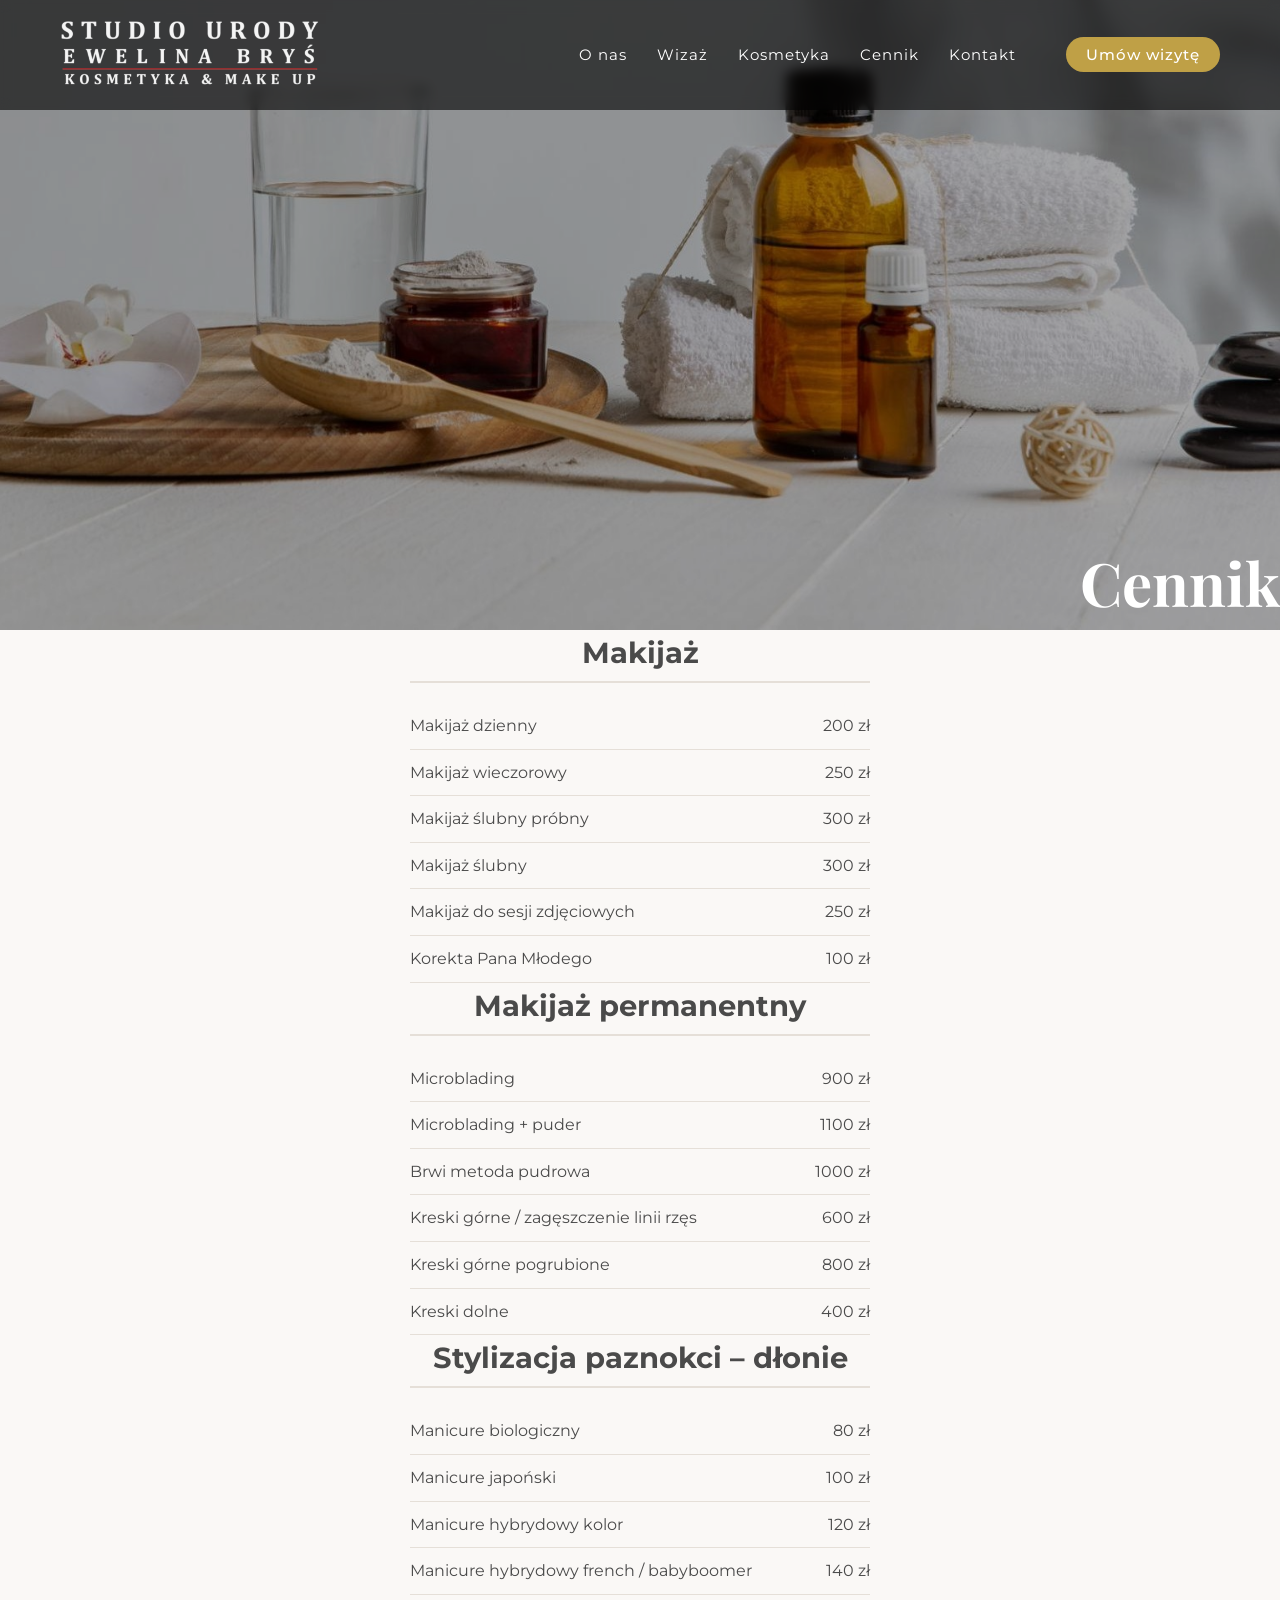
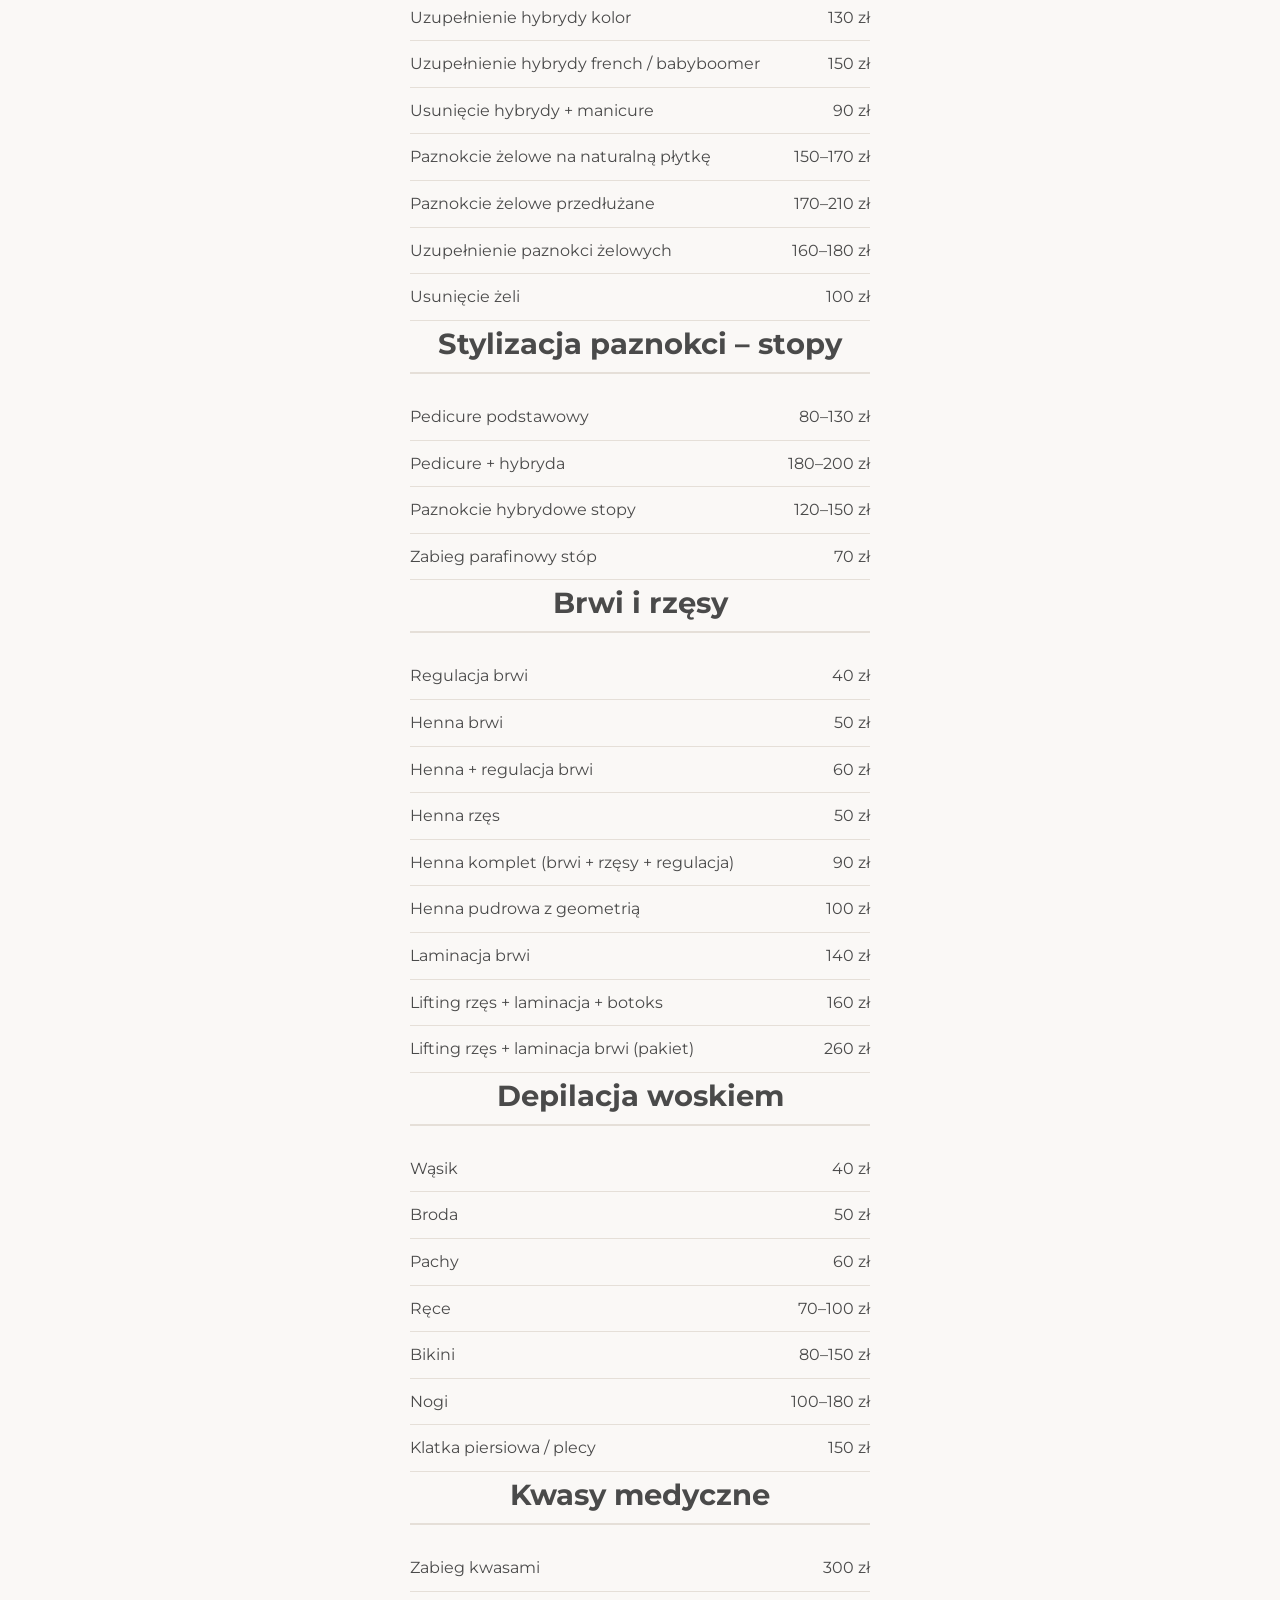
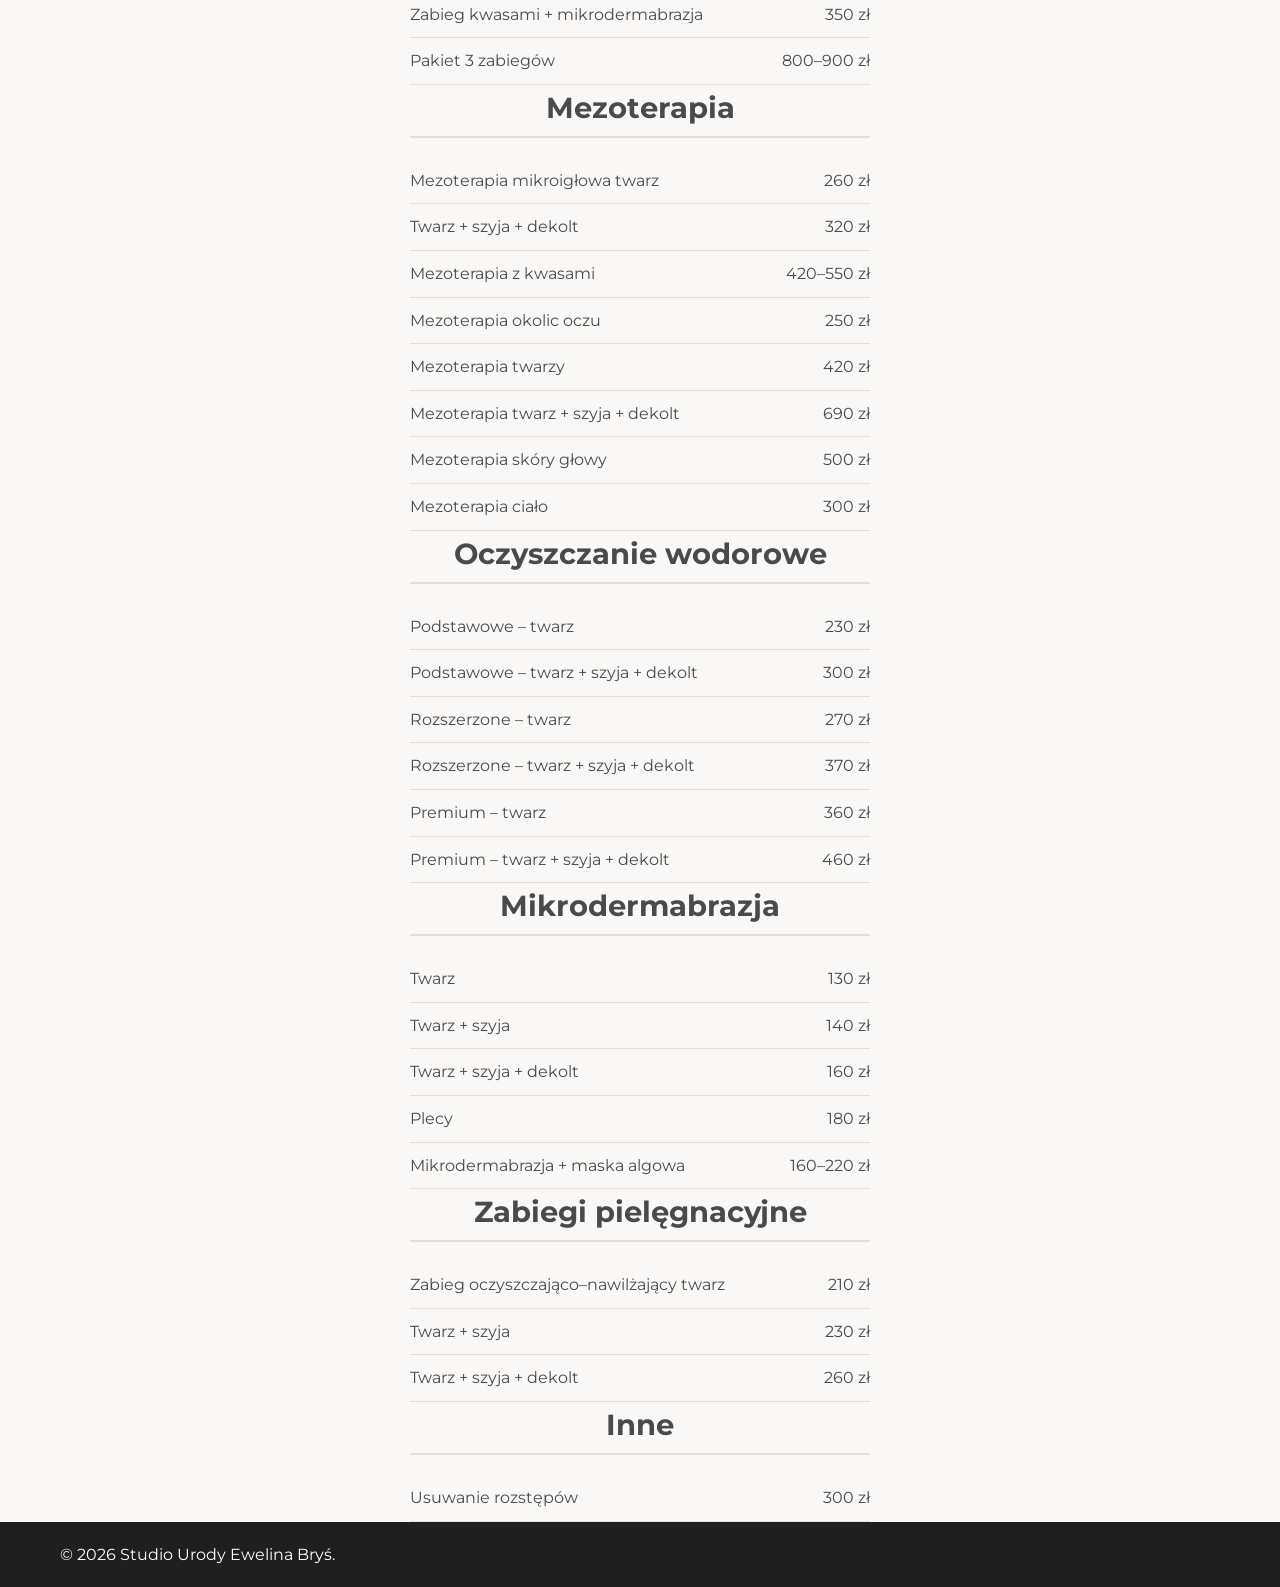
==== cennik.html @ 2431a9ac "Add files via upload" ====
<!DOCTYPE html>
<html lang="pl">
<head>
<meta charset="UTF-8">
<meta name="viewport" content="width=device-width, initial-scale=1.0">
<title>Cennik | Studio Urody Ewelina Bryś</title>
<link rel="stylesheet" href="style.css">
<link href="https://fonts.googleapis.com/css2?family=Playfair+Display:wght@500;700&family=Montserrat:wght@300;400;500&display=swap" rel="stylesheet">
<link rel="icon" href="images/favicon.png" type="image/png">
</head>

<body>

<!-- SCROLL PROGRESS BAR -->
<div id="progress-bar"></div>

<!-- NAV -->
<nav>
  <img src="images/logo.png" alt="Studio Urody Ewelina Bryś" class="nav-logoDN">
  <ul>
    <li><a href="index.html#onas">O nas</a></li>
    <li><a href="wizaz.html">Wizaż</a></li>
    <li><a href="kosmetyka.html">Kosmetyka</a></li>
    <li><a href="cennik.html">Cennik</a></li>
    <li><a href="index.html#kontakt">Kontakt</a></li>
    <li><a href="https://booksy.com/pl-pl/156924_studio-urody-ewelina-brys_salon-kosmetyczny_11597_katowice#ba_s=sh_1" class="btn" target="_blank" rel="noopener noreferrer">Umów wizytę</a></li>
  </ul>
</nav>

<!-- HERO -->
<section class="hero-secondary" style="background-image: url('images/hero6.jpg');">
  <div class="hero-overlay"></div>
  <div class="hero-content">
	<h1>Cennik</h1></section>
  </div>
</section>  
  
<!-- SEKCJA -->  
<section class="section cennik">

<h3>Makijaż</h3>
<table>
<tr><td>Makijaż dzienny</td><td>200 zł</td></tr>
<tr><td>Makijaż wieczorowy</td><td>250 zł</td></tr>
<tr><td>Makijaż ślubny próbny</td><td>300 zł</td></tr>
<tr><td>Makijaż ślubny</td><td>300 zł</td></tr>
<tr><td>Makijaż do sesji zdjęciowych</td><td>250 zł</td></tr>
<tr><td>Korekta Pana Młodego</td><td>100 zł</td></tr>
</table>

<h3>Makijaż permanentny</h3>
<table>
<tr><td>Microblading</td><td>900 zł</td></tr>
<tr><td>Microblading + puder</td><td>1100 zł</td></tr>
<tr><td>Brwi metoda pudrowa</td><td>1000 zł</td></tr>
<tr><td>Kreski górne / zagęszczenie linii rzęs</td><td>600 zł</td></tr>
<tr><td>Kreski górne pogrubione</td><td>800 zł</td></tr>
<tr><td>Kreski dolne</td><td>400 zł</td></tr>
</table>

<h3>Stylizacja paznokci – dłonie</h3>
<table>
<tr><td>Manicure biologiczny</td><td>80 zł</td></tr>
<tr><td>Manicure japoński</td><td>100 zł</td></tr>
<tr><td>Manicure hybrydowy kolor</td><td>120 zł</td></tr>
<tr><td>Manicure hybrydowy french / babyboomer</td><td>140 zł</td></tr>
<tr><td>Uzupełnienie hybrydy kolor</td><td>130 zł</td></tr>
<tr><td>Uzupełnienie hybrydy french / babyboomer</td><td>150 zł</td></tr>
<tr><td>Usunięcie hybrydy + manicure</td><td>90 zł</td></tr>
<tr><td>Paznokcie żelowe na naturalną płytkę</td><td>150–170 zł</td></tr>
<tr><td>Paznokcie żelowe przedłużane</td><td>170–210 zł</td></tr>
<tr><td>Uzupełnienie paznokci żelowych</td><td>160–180 zł</td></tr>
<tr><td>Usunięcie żeli</td><td>100 zł</td></tr>
</table>

<h3>Stylizacja paznokci – stopy</h3>
<table>
<tr><td>Pedicure podstawowy</td><td>80–130 zł</td></tr>
<tr><td>Pedicure + hybryda</td><td>180–200 zł</td></tr>
<tr><td>Paznokcie hybrydowe stopy</td><td>120–150 zł</td></tr>
<tr><td>Zabieg parafinowy stóp</td><td>70 zł</td></tr>
</table>

<h3>Brwi i rzęsy</h3>
<table>
<tr><td>Regulacja brwi</td><td>40 zł</td></tr>
<tr><td>Henna brwi</td><td>50 zł</td></tr>
<tr><td>Henna + regulacja brwi</td><td>60 zł</td></tr>
<tr><td>Henna rzęs</td><td>50 zł</td></tr>
<tr><td>Henna komplet (brwi + rzęsy + regulacja)</td><td>90 zł</td></tr>
<tr><td>Henna pudrowa z geometrią</td><td>100 zł</td></tr>
<tr><td>Laminacja brwi</td><td>140 zł</td></tr>
<tr><td>Lifting rzęs + laminacja + botoks</td><td>160 zł</td></tr>
<tr><td>Lifting rzęs + laminacja brwi (pakiet)</td><td>260 zł</td></tr>
</table>

<h3>Depilacja woskiem</h3>
<table>
<tr><td>Wąsik</td><td>40 zł</td></tr>
<tr><td>Broda</td><td>50 zł</td></tr>
<tr><td>Pachy</td><td>60 zł</td></tr>
<tr><td>Ręce</td><td>70–100 zł</td></tr>
<tr><td>Bikini</td><td>80–150 zł</td></tr>
<tr><td>Nogi</td><td>100–180 zł</td></tr>
<tr><td>Klatka piersiowa / plecy</td><td>150 zł</td></tr>
</table>

<h3>Kwasy medyczne</h3>
<table>
<tr><td>Zabieg kwasami</td><td>300 zł</td></tr>
<tr><td>Zabieg kwasami + mikrodermabrazja</td><td>350 zł</td></tr>
<tr><td>Pakiet 3 zabiegów</td><td>800–900 zł</td></tr>
</table>

<h3>Mezoterapia</h3>
<table>
<tr><td>Mezoterapia mikroigłowa twarz</td><td>260 zł</td></tr>
<tr><td>Twarz + szyja + dekolt</td><td>320 zł</td></tr>
<tr><td>Mezoterapia z kwasami</td><td>420–550 zł</td></tr>
<tr><td>Mezoterapia okolic oczu</td><td>250 zł</td></tr>
<tr><td>Mezoterapia twarzy</td><td>420 zł</td></tr>
<tr><td>Mezoterapia twarz + szyja + dekolt</td><td>690 zł</td></tr>
<tr><td>Mezoterapia skóry głowy</td><td>500 zł</td></tr>
<tr><td>Mezoterapia ciało</td><td>300 zł</td></tr>
</table>

<h3>Oczyszczanie wodorowe</h3>
<table>
<tr><td>Podstawowe – twarz</td><td>230 zł</td></tr>
<tr><td>Podstawowe – twarz + szyja + dekolt</td><td>300 zł</td></tr>
<tr><td>Rozszerzone – twarz</td><td>270 zł</td></tr>
<tr><td>Rozszerzone – twarz + szyja + dekolt</td><td>370 zł</td></tr>
<tr><td>Premium – twarz</td><td>360 zł</td></tr>
<tr><td>Premium – twarz + szyja + dekolt</td><td>460 zł</td></tr>
</table>

<h3>Mikrodermabrazja</h3>
<table>
<tr><td>Twarz</td><td>130 zł</td></tr>
<tr><td>Twarz + szyja</td><td>140 zł</td></tr>
<tr><td>Twarz + szyja + dekolt</td><td>160 zł</td></tr>
<tr><td>Plecy</td><td>180 zł</td></tr>
<tr><td>Mikrodermabrazja + maska algowa</td><td>160–220 zł</td></tr>
</table>

<h3>Zabiegi pielęgnacyjne</h3>
<table>
<tr><td>Zabieg oczyszczająco–nawilżający twarz</td><td>210 zł</td></tr>
<tr><td>Twarz + szyja</td><td>230 zł</td></tr>
<tr><td>Twarz + szyja + dekolt</td><td>260 zł</td></tr>
</table>

<h3>Inne</h3>
<table>
<tr><td>Usuwanie rozstępów</td><td>300 zł</td></tr>
</table>

</section>

<!-- FOOTER -->
<footer>
  <div>© 2026 Studio Urody Ewelina Bryś.</div>
</footer>

<!-- JS -->
<script>
// MENU scroll background
window.addEventListener("scroll",()=>{document.querySelector("nav").classList.toggle("scrolled",window.scrollY>50);});

// SCROLL PROGRESS BAR
window.addEventListener('scroll', () => {
  const scrollTop = document.documentElement.scrollTop;
  const scrollHeight = document.documentElement.scrollHeight - window.innerHeight;
  const scrolled = (scrollTop / scrollHeight) * 100;
  document.getElementById('progress-bar').style.width = scrolled + '%';
});
</script>

</body>
</html>
---- style.css ----
/* RESET I PODSTAWY */
* {
  margin: 0;
  padding: 0;
  box-sizing: border-box;
}

html {
  scroll-behavior: smooth;
}

body {
  font-family: 'Montserrat', sans-serif;
  background: #faf8f6;
  color: #4a4a4a;
  line-height: 1.6;
}

/* NAV */
nav {
  position: fixed;
  top: 0;
  width: 100%;
  padding: 20px 60px;
  display: flex;
  justify-content: space-between;
  align-items: center;
  z-index: 1000;
  transition: .3s;
  background: rgba(0,0,0,0.6);
  backdrop-filter: blur(6px);
}

nav .logo a {
  color: white;
  font-weight: bold;
  text-decoration: none;
}
.nav-logoDN {
  height: 70px;      /* ustawiasz konkretną wysokość logo */
  width: auto;       /* szerokość dopasowuje się proporcjonalnie */
  object-fit: contain;
  margin-right: 20px; /* opcjonalnie odstęp od menu */
}

nav ul {
  list-style: none;
  display: flex;
  flex-direction: row;
  gap: 30px;
  align-items: center;
  margin: 0;
  padding: 0;
}

nav ul li {
  margin: 0;
}

nav ul li a {
  color: white;
  text-decoration: none;
  font-size: 0.95rem;
  padding: 8px 0;
  letter-spacing: 1px;
  transition: color .3s;
}

nav .btn {
  background: #bfa046;
  color: white;
  padding: 8px 20px;
  border-radius: 25px;
  text-decoration: none;
  font-weight: 500;
  margin-left: 20px;
  transition: background .3s;
}

nav .btn:hover {
  background: #a98b3a;
}

nav.scrolled {
  background: rgba(0,0,0,0.8);
  backdrop-filter: blur(6px);
  box-shadow: 0 5px 20px rgba(0,0,0,0.1);
}

nav.scrolled a {
  color: white;
}

/* HERO */
.hero {
  height: 90vh;
  position: relative;
}

.hero h1 {
  position: absolute; /* usuwa z normalnego przepływu */
  width: 1px;         /* minimalna szerokość */
  height: 1px;        /* minimalna wysokość */
  padding: 0;
  margin: -1px;       /* poza widocznym obszarem */
  overflow: hidden;   /* ukrywa wszystko */
  clip: rect(0,0,0,0); /* starsza metoda dla kompatybilności */
  white-space: nowrap; /* zapobiega zawijaniu */
  border: 0;
}
	
.hero-slider {
  position: fixed;
  top: 0;
  left: 0;
  width: 100%;
  height: 100vh;
  z-index: -1;
  overflow: hidden;
}

.slide {
  position: absolute;
  width: 100%;
  height: 100%;
  background-size: cover;
  background-position: center;
  opacity: 0;
  transition: opacity 1.5s ease-in-out;
}

.slide.active {
  opacity: 1;
}

.hero-overlay {
  position: absolute;
  width: 100%;
  height: 100%;
  background: rgba(0,0,0,.35);
}

.hero-content {
  position: absolute;
  top: 50%;
  left: 50%;
  transform: translate(-50%, -50%);
  color: white;
  text-align: center;
  z-index: 2;
  font-family: 'Playfair Display', serif;
  font-size: 3rem;
}

/* HERO dla pozostałych stron */
.hero-secondary {
  height: 70vh; /* niższy niż na stronie głównej */
  position: relative;
  background-size: cover;         /* wypełnia sekcję zachowując proporcje */
  background-repeat: no-repeat;
  background-position: center 20%; /* przesunięcie obrazu w pionie */
  overflow: hidden;                /* nic nie wystaje poza sekcję */
  display: flex;
  align-items: center;
  justify-content: center;
  text-align: center;
  color: white;
  min-height: 70vh;      /* minimalna wysokość, żeby hero zawsze było widoczne */
  width: 100%;            /* pełna szerokość */
}
}

.hero-secondary .hero-overlay {
  position: absolute;
  width: 100%;
  height: 100%;
  background: rgba(0,0,0,0.4); /* półprzezroczysta nakładka */
  z-index: 1;
}

.hero-secondary .hero-content {
  position: relative;
  z-index: 2;
  font-family: 'Playfair Display', serif;
  font-size: 2.5rem;
}

/* SEKCJE */
.section {
  width: 100%;
  padding: 140px 20px;
  background: #faf8f6;
  position: relative;
  z-index: 2;
}

.section-inner {
  max-width: 1000px;
  margin: auto;
  padding: 0 20px;
  text-align: center;
}

.section h2 {
  font-family: 'Playfair Display', serif;
  margin-bottom: 40px;
}

/* KONTAKT */
.contact {
  background: #f3ede8;
}

.contact iframe {
  width: 100%;
  height: 400px;
  border: none;
  margin-top: 40px;
  border-radius: 12px;
}

/* CENNIK */
/* Kontener dla cennika */
.cennik {
  max-width: 500px;  /* zmieniasz szerokość całego cennika */
  margin: 0 auto;     /* wyśrodkowanie */
  padding: 0 20px;
}

/* Nagłówki h3 w cenniku */
.cennik h3 {
  font-size: 1.8rem;       /* rozmiar czcionki */
  margin-bottom: 20px;     /* odstęp poniżej nagłówka */
  text-align: center;        /* wyrównanie do lewej lub center */
  border-bottom: 2px solid #e5dfd8; /* opcjonalnie linia pod nagłówkiem */
  padding-bottom: 5px;
}

/* Tabela w cenniku */
.cennik table {
  width: 100%;            /* tabela dopasowana do kontenera */
  border-collapse: collapse;
}

.cennik td {
  padding: 10px 0;
  border-bottom: 1px solid #e5dfd8;
}

.cennik td:last-child {
  text-align: right;
}
/* FOOTER */
footer {
  width: 100%;
  background: #1f1f1f;
  color: white;
  display: flex;
  justify-content: space-between;
  align-items: center;
  padding: 20px 60px;
}

/* PRZYCISKI */
.btn {
  background: #c7a17a;
  padding: 12px 30px;
  border-radius: 30px;
  text-decoration: none;
  color: white;
  transition: .3s;
}

.btn:hover {
  background: #b38b63;
}

/* PROGRESS BAR */
#progress-bar {
  position: fixed;
  top: 0;
  left: 0;
  height: 4px;
  background: #bfa046;
  width: 0%;
  z-index: 1500;
}

/* LOADER */
#loader {
  position: fixed;
  top: 0;
  left: 0;
  width: 100%;
  height: 100%;
  background: white;
  display: flex;
  justify-content: center;
  align-items: center;
  z-index: 2000;
  opacity: 1;
  transition: opacity 0.9s ease;
}

.loader-logo {
  font-family: 'Playfair Display', serif;
  font-size: 3rem;
  color: #bfa046;
  animation: pulse 2s ease-in-out infinite alternate;
  animation-fill-mode: forwards;
}

@keyframes pulse {
  0% { transform: scale(1.1); opacity: 0.6; }
  100% { transform: scale(2); opacity: 0.8; }
}
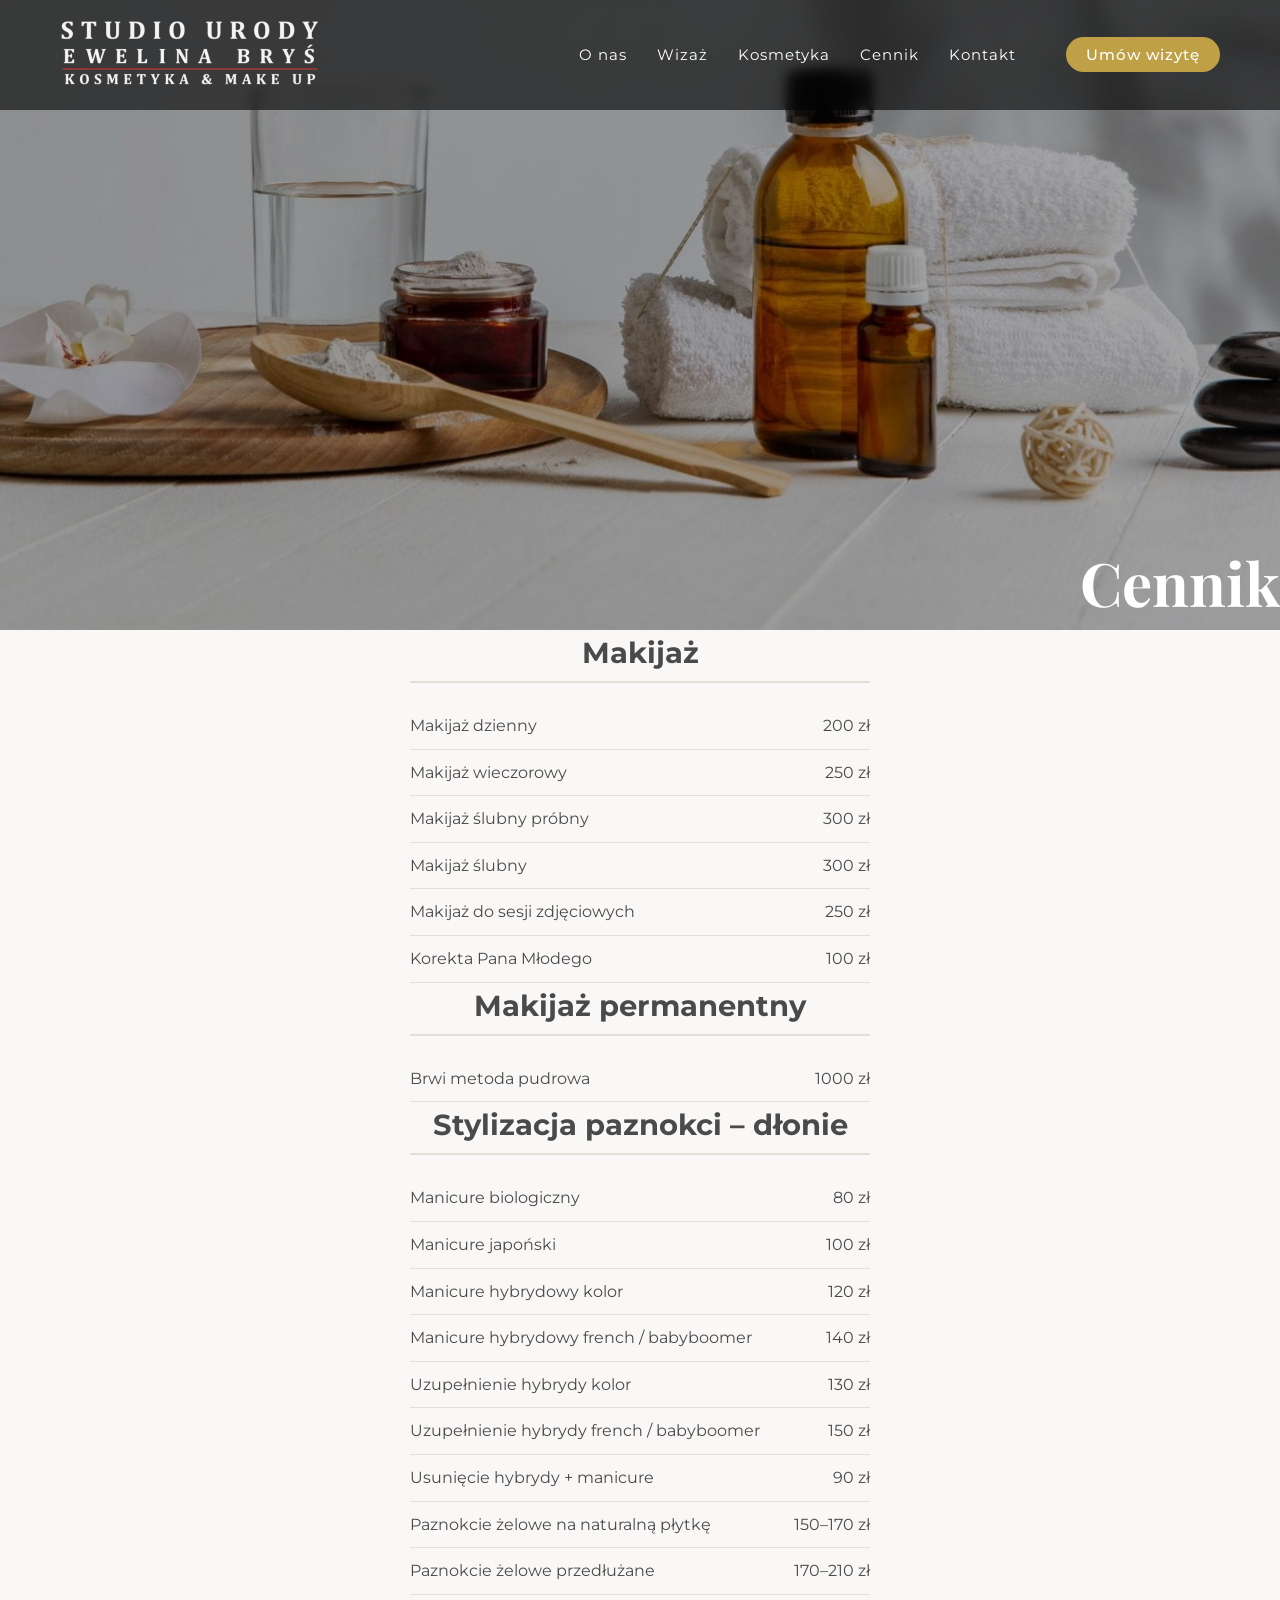
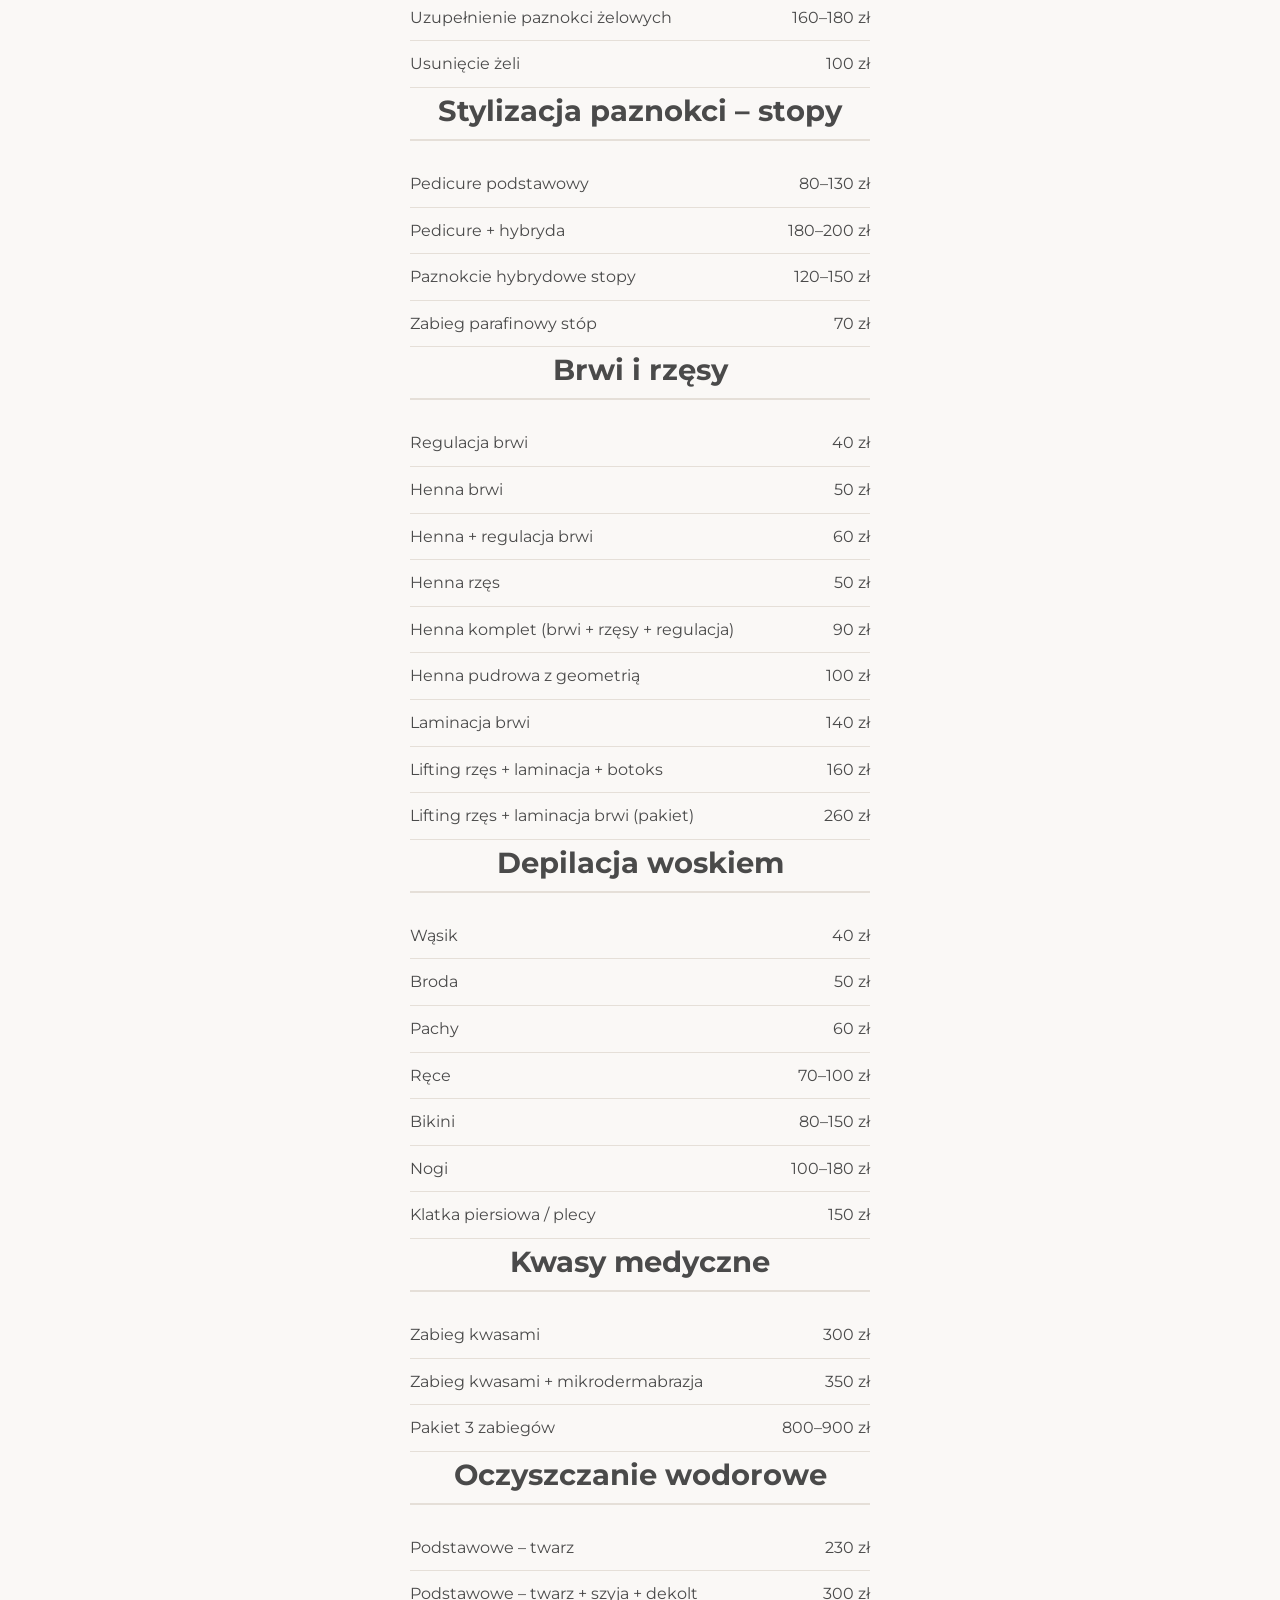
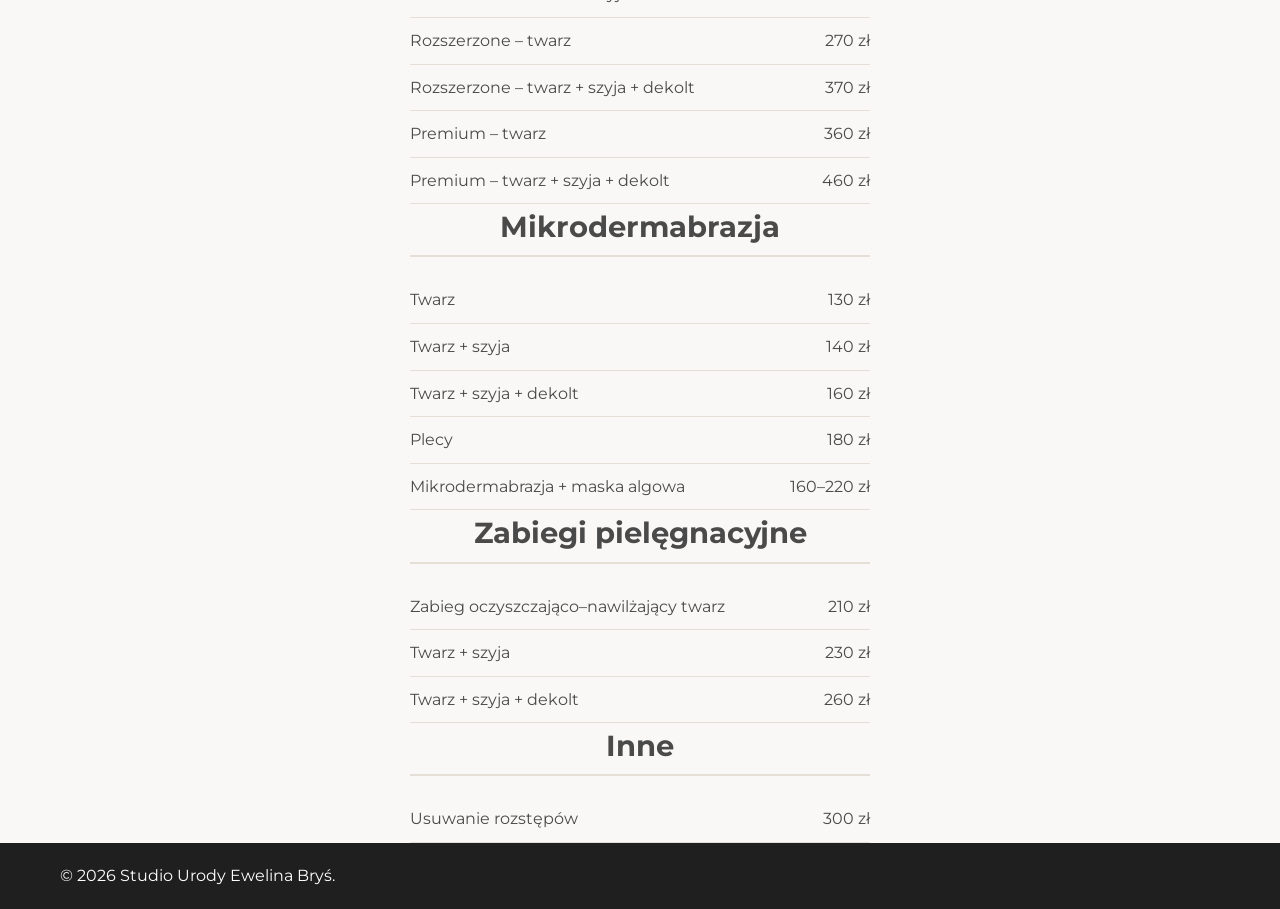
==== commit 82e3a268: "Add files via upload" ====
--- a/cennik.html
+++ b/cennik.html
@@ -50,12 +50,7 @@
 
 <h3>Makijaż permanentny</h3>
 <table>
-<tr><td>Microblading</td><td>900 zł</td></tr>
-<tr><td>Microblading + puder</td><td>1100 zł</td></tr>
 <tr><td>Brwi metoda pudrowa</td><td>1000 zł</td></tr>
-<tr><td>Kreski górne / zagęszczenie linii rzęs</td><td>600 zł</td></tr>
-<tr><td>Kreski górne pogrubione</td><td>800 zł</td></tr>
-<tr><td>Kreski dolne</td><td>400 zł</td></tr>
 </table>
 
 <h3>Stylizacja paznokci – dłonie</h3>
@@ -112,18 +107,6 @@
 <tr><td>Pakiet 3 zabiegów</td><td>800–900 zł</td></tr>
 </table>
 
-<h3>Mezoterapia</h3>
-<table>
-<tr><td>Mezoterapia mikroigłowa twarz</td><td>260 zł</td></tr>
-<tr><td>Twarz + szyja + dekolt</td><td>320 zł</td></tr>
-<tr><td>Mezoterapia z kwasami</td><td>420–550 zł</td></tr>
-<tr><td>Mezoterapia okolic oczu</td><td>250 zł</td></tr>
-<tr><td>Mezoterapia twarzy</td><td>420 zł</td></tr>
-<tr><td>Mezoterapia twarz + szyja + dekolt</td><td>690 zł</td></tr>
-<tr><td>Mezoterapia skóry głowy</td><td>500 zł</td></tr>
-<tr><td>Mezoterapia ciało</td><td>300 zł</td></tr>
-</table>
-
 <h3>Oczyszczanie wodorowe</h3>
 <table>
 <tr><td>Podstawowe – twarz</td><td>230 zł</td></tr>
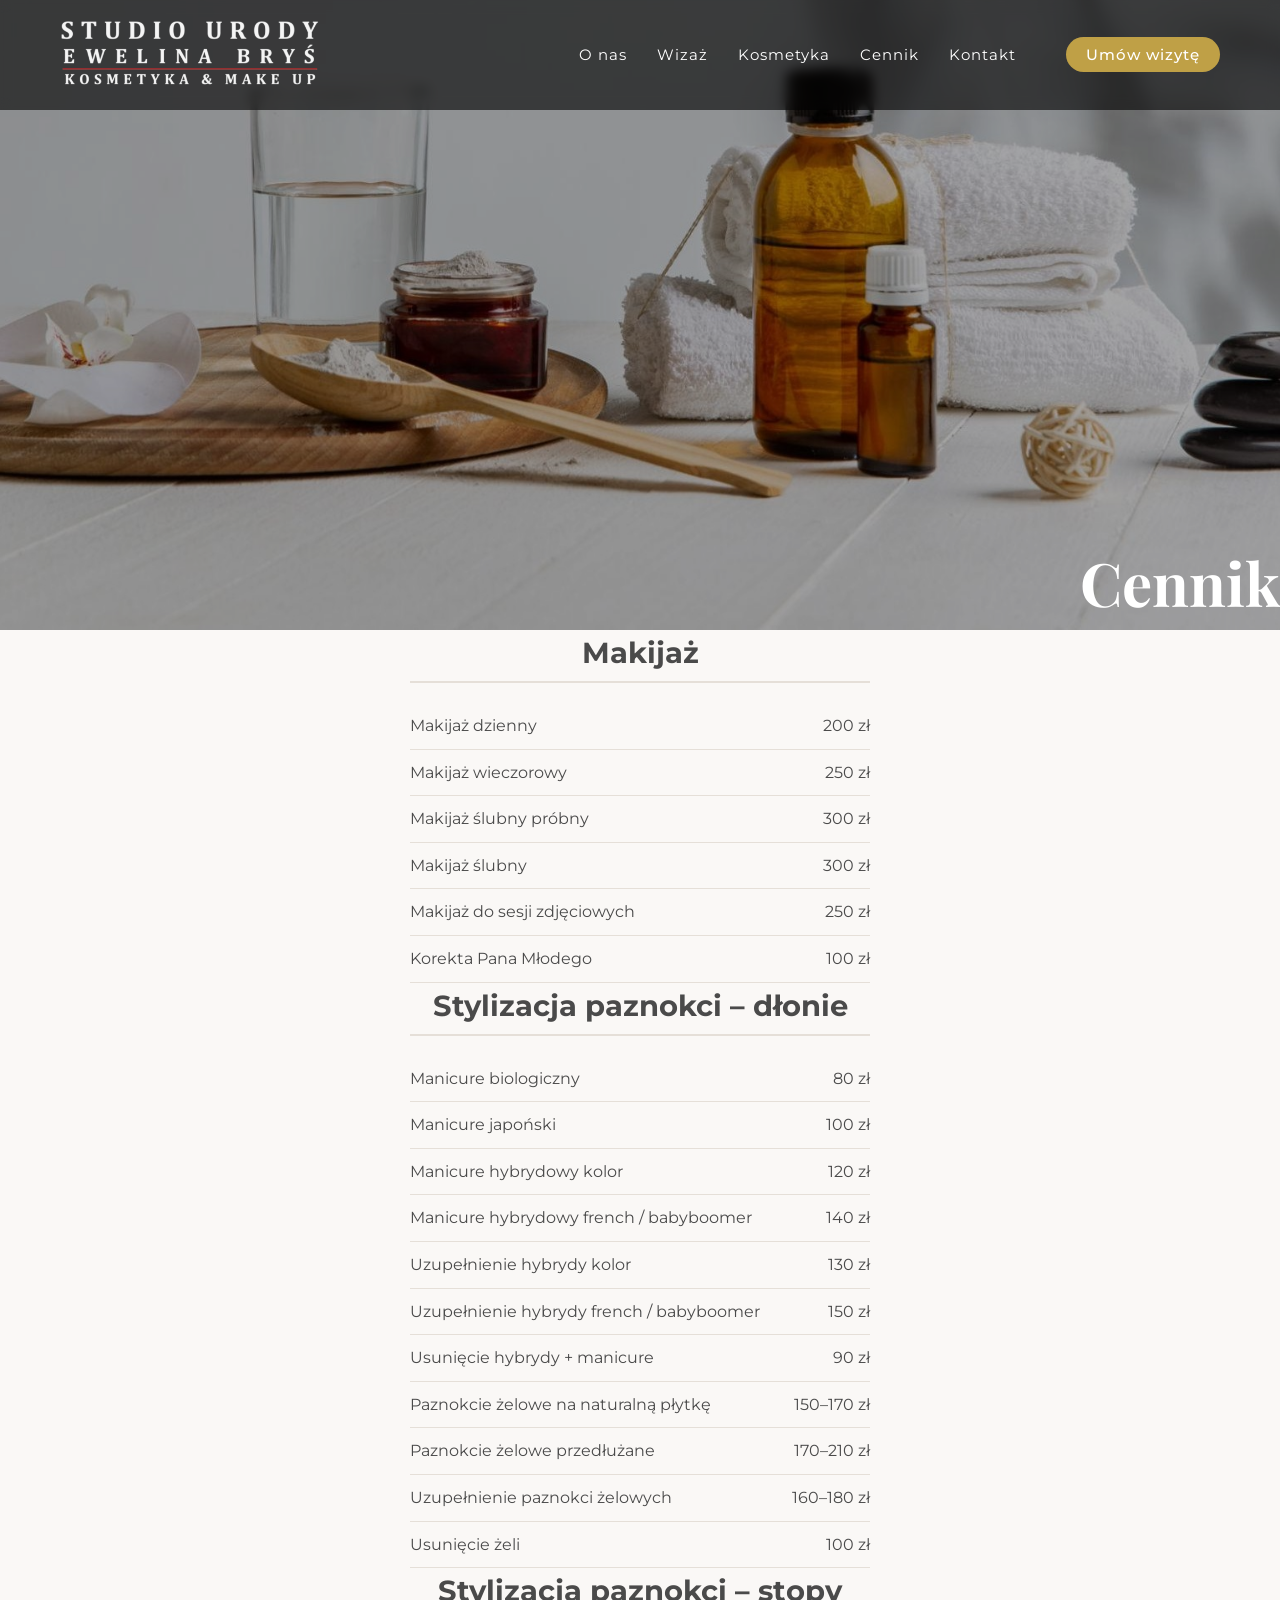
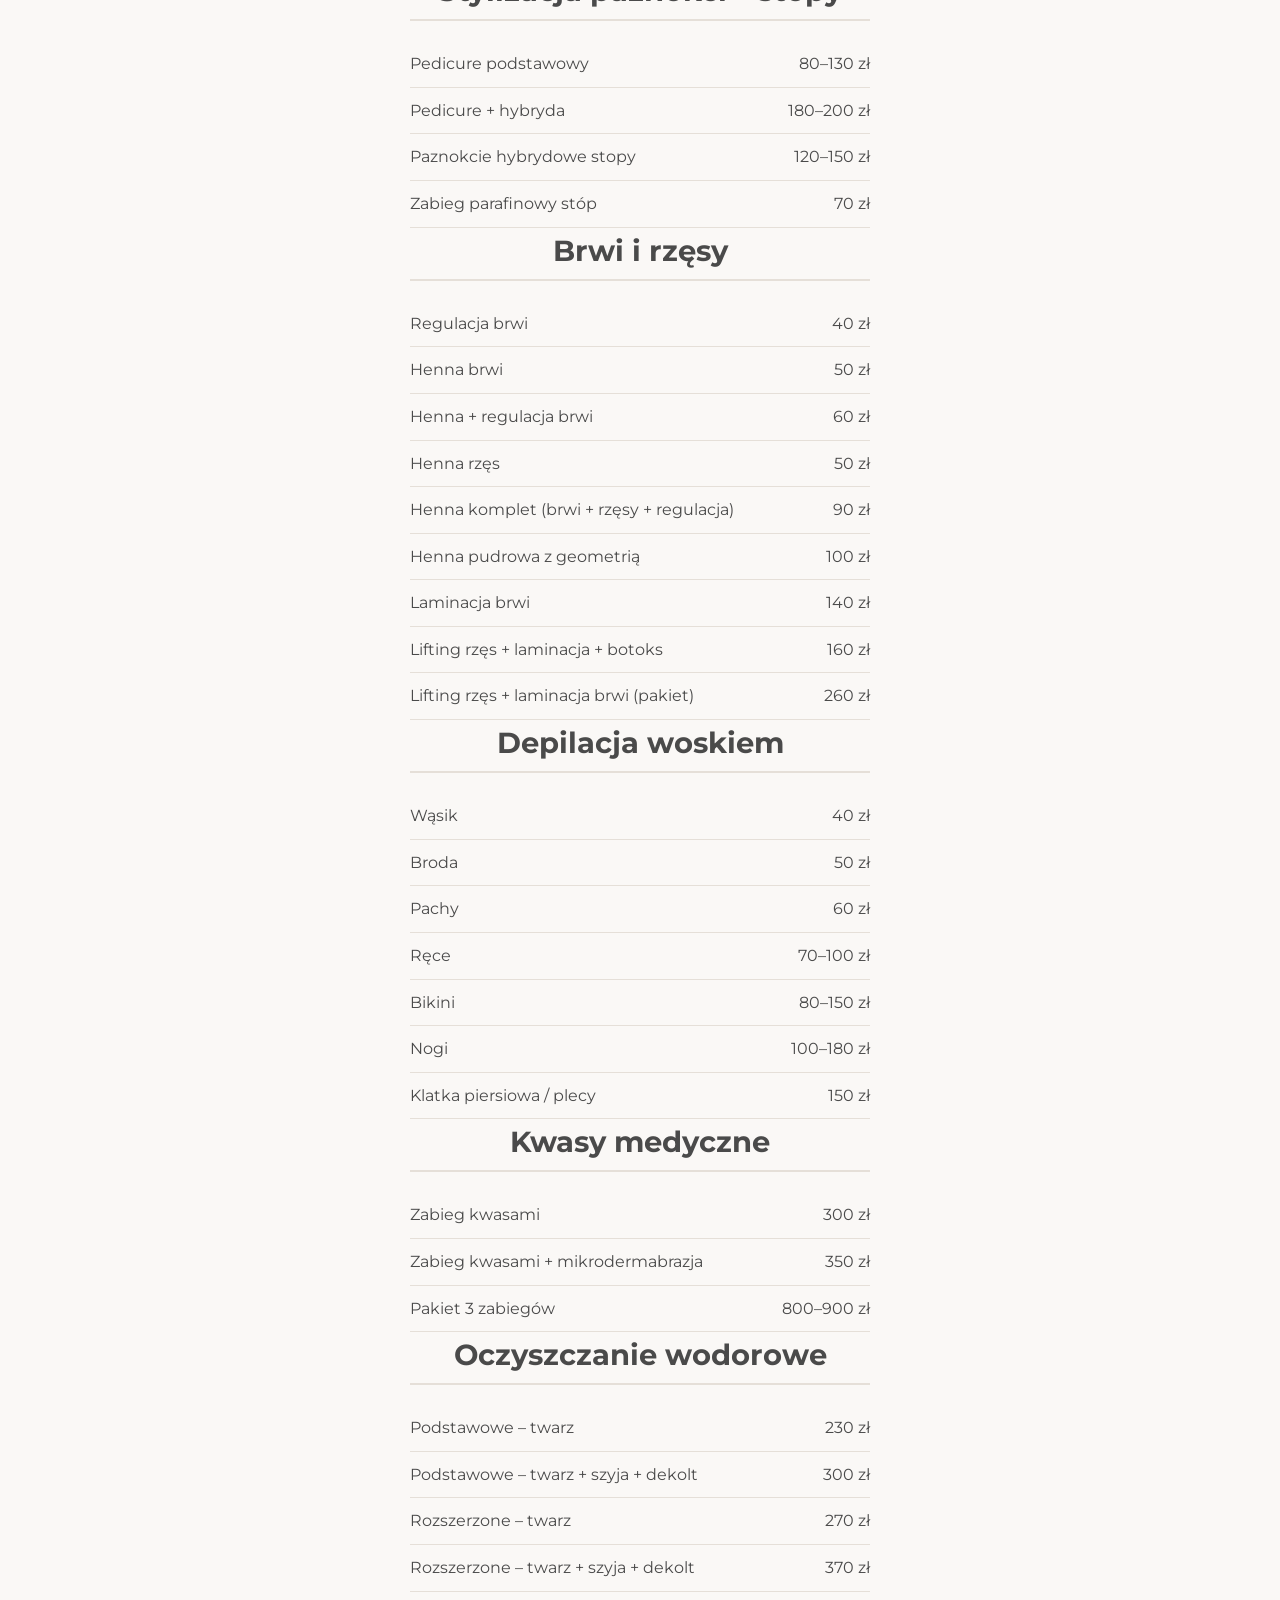
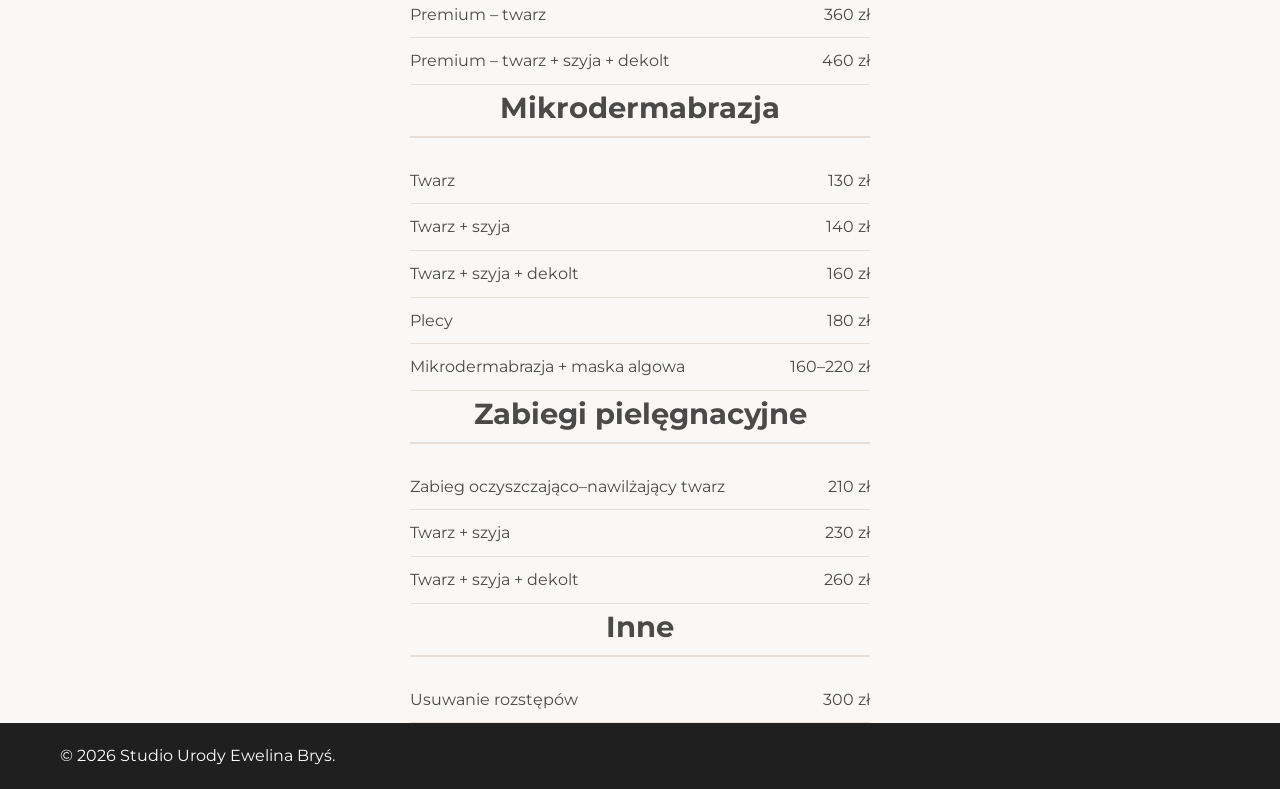
==== commit e2de26db: "Add files via upload" ====
--- a/cennik.html
+++ b/cennik.html
@@ -46,11 +46,6 @@
 <tr><td>Makijaż ślubny</td><td>300 zł</td></tr>
 <tr><td>Makijaż do sesji zdjęciowych</td><td>250 zł</td></tr>
 <tr><td>Korekta Pana Młodego</td><td>100 zł</td></tr>
-</table>
-
-<h3>Makijaż permanentny</h3>
-<table>
-<tr><td>Brwi metoda pudrowa</td><td>1000 zł</td></tr>
 </table>
 
 <h3>Stylizacja paznokci – dłonie</h3>
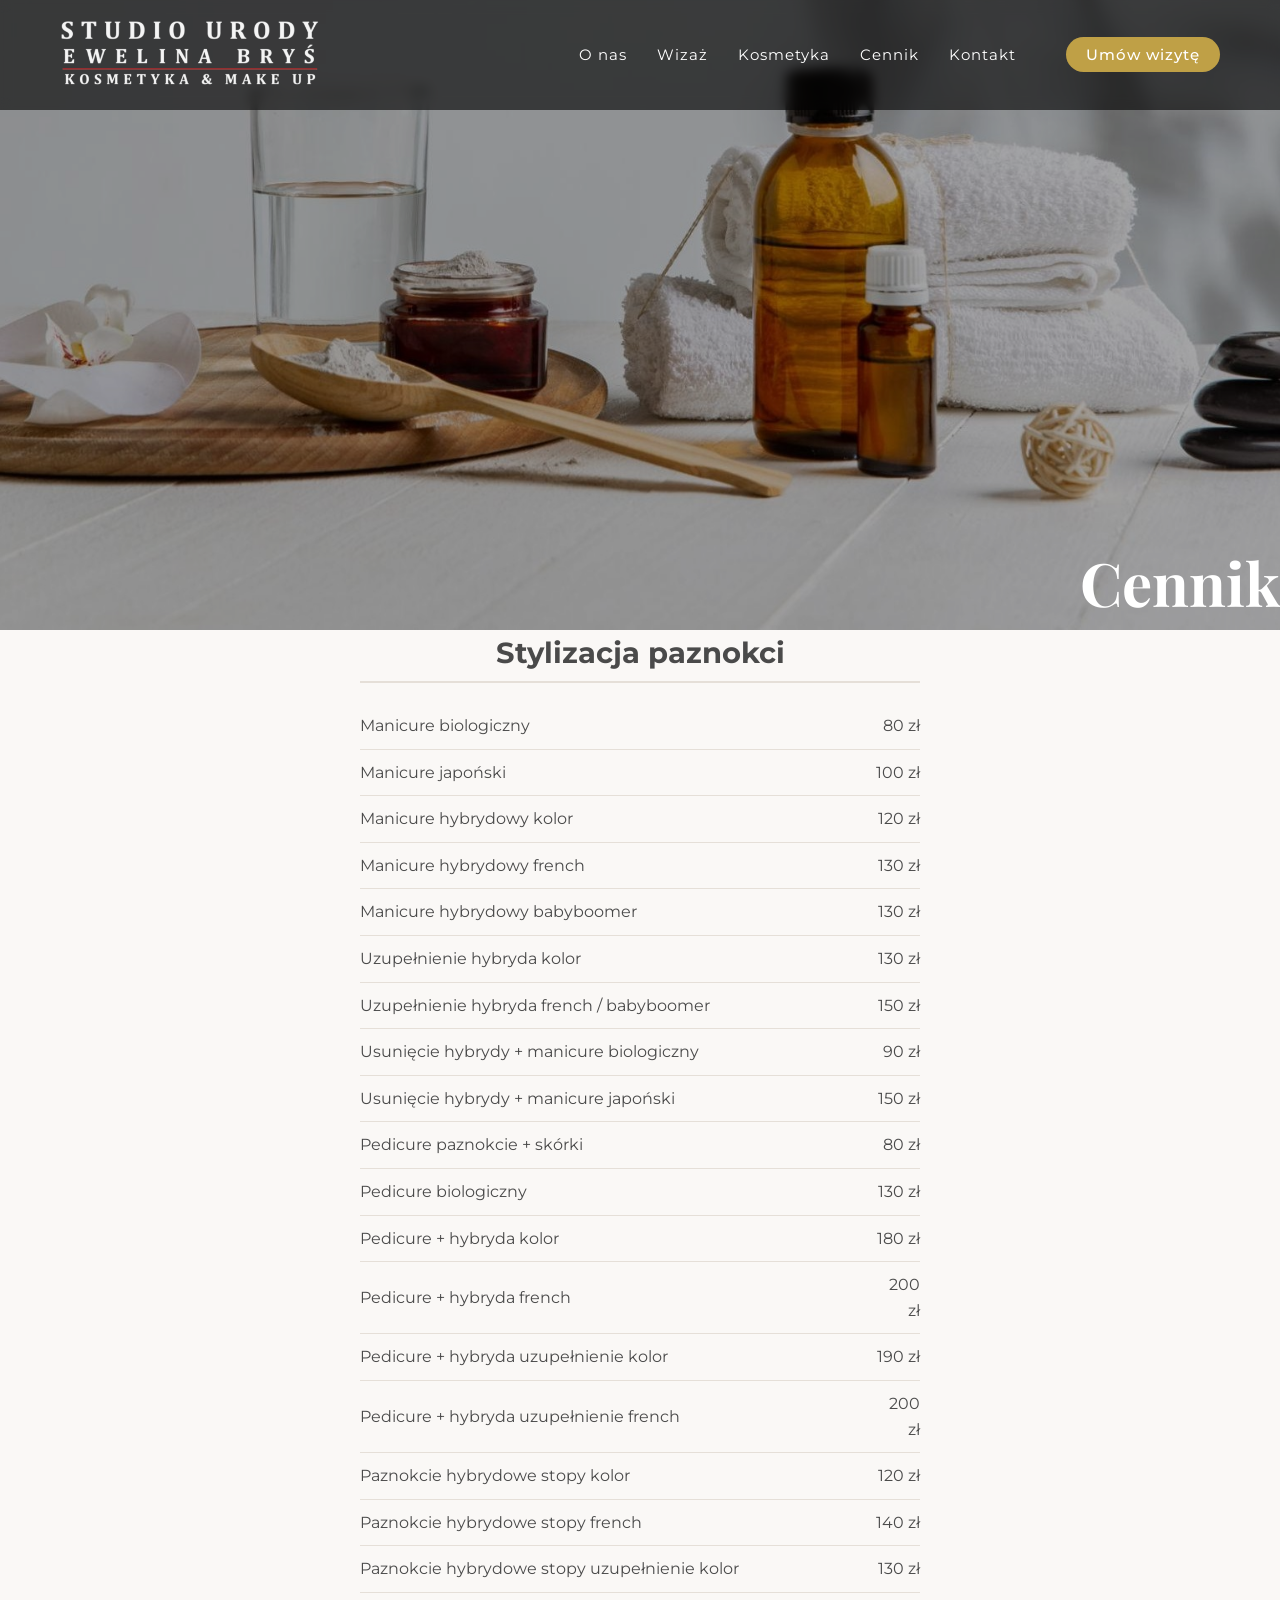
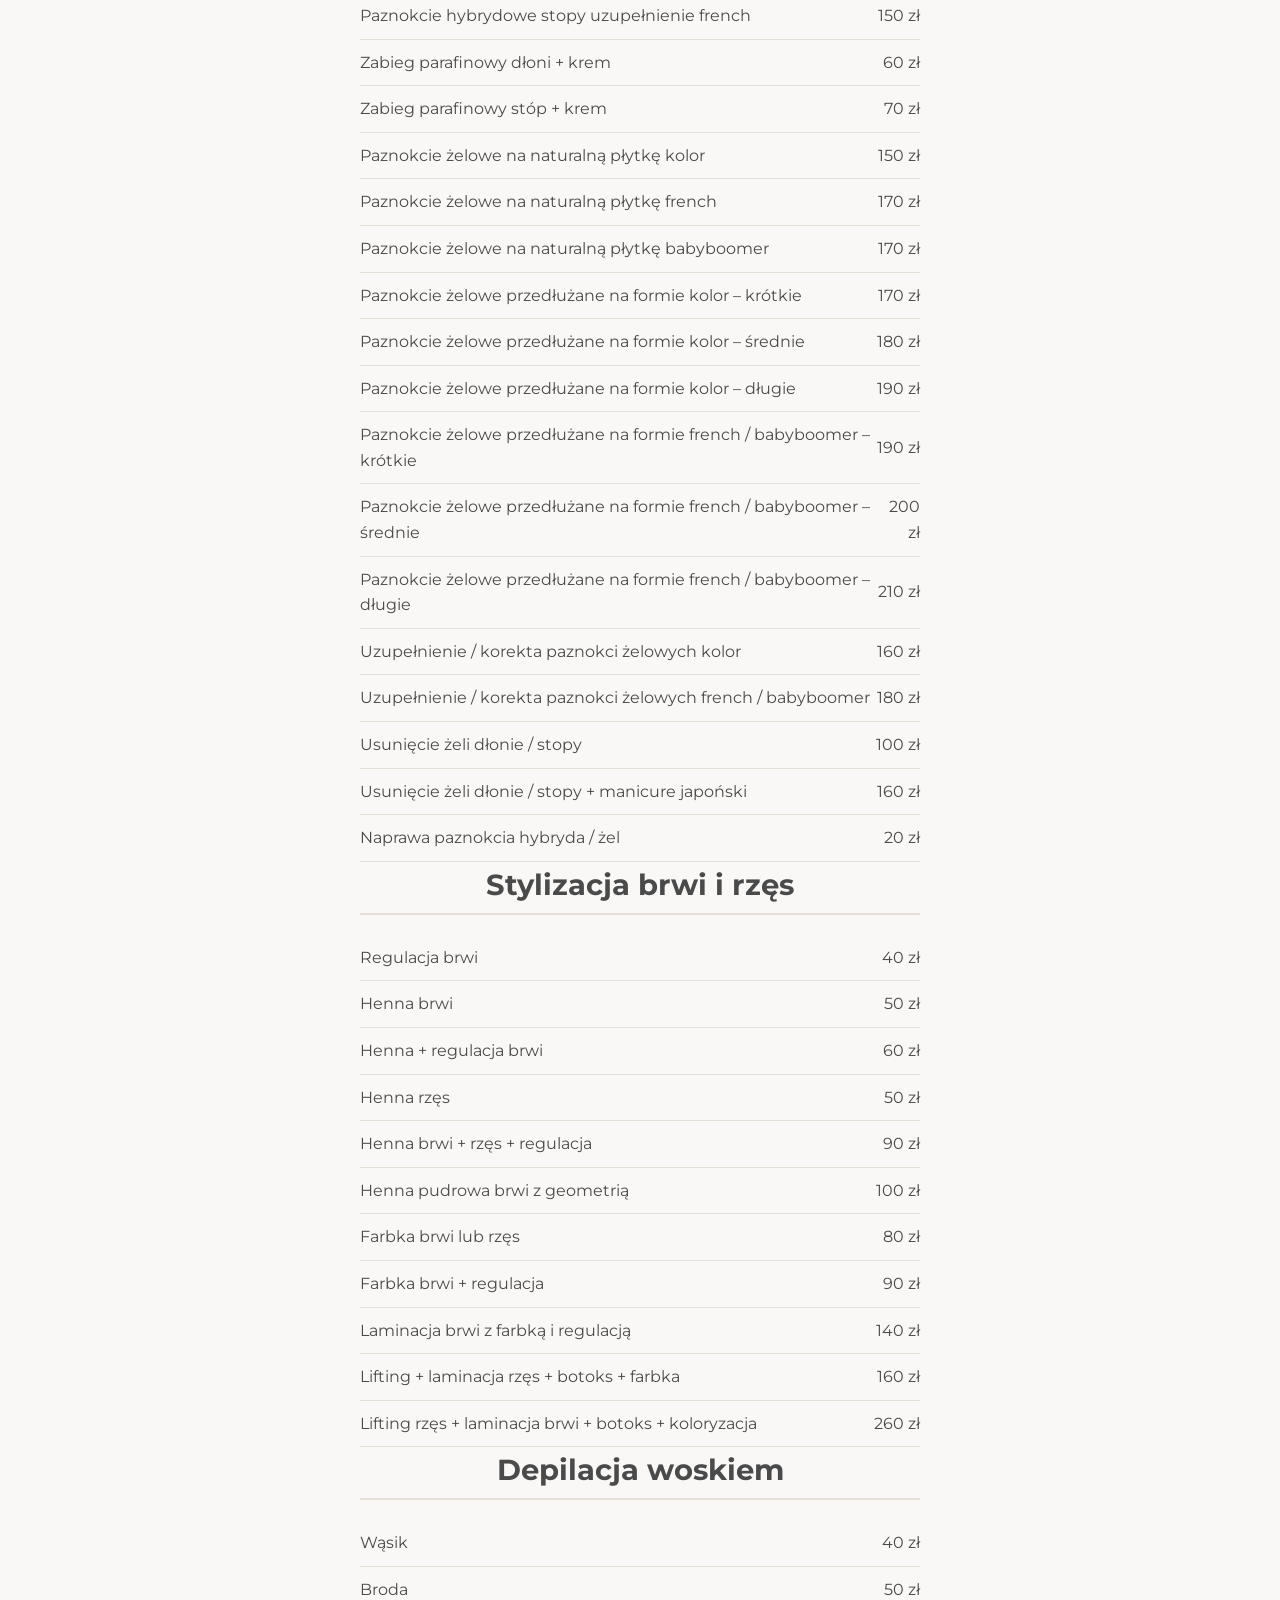
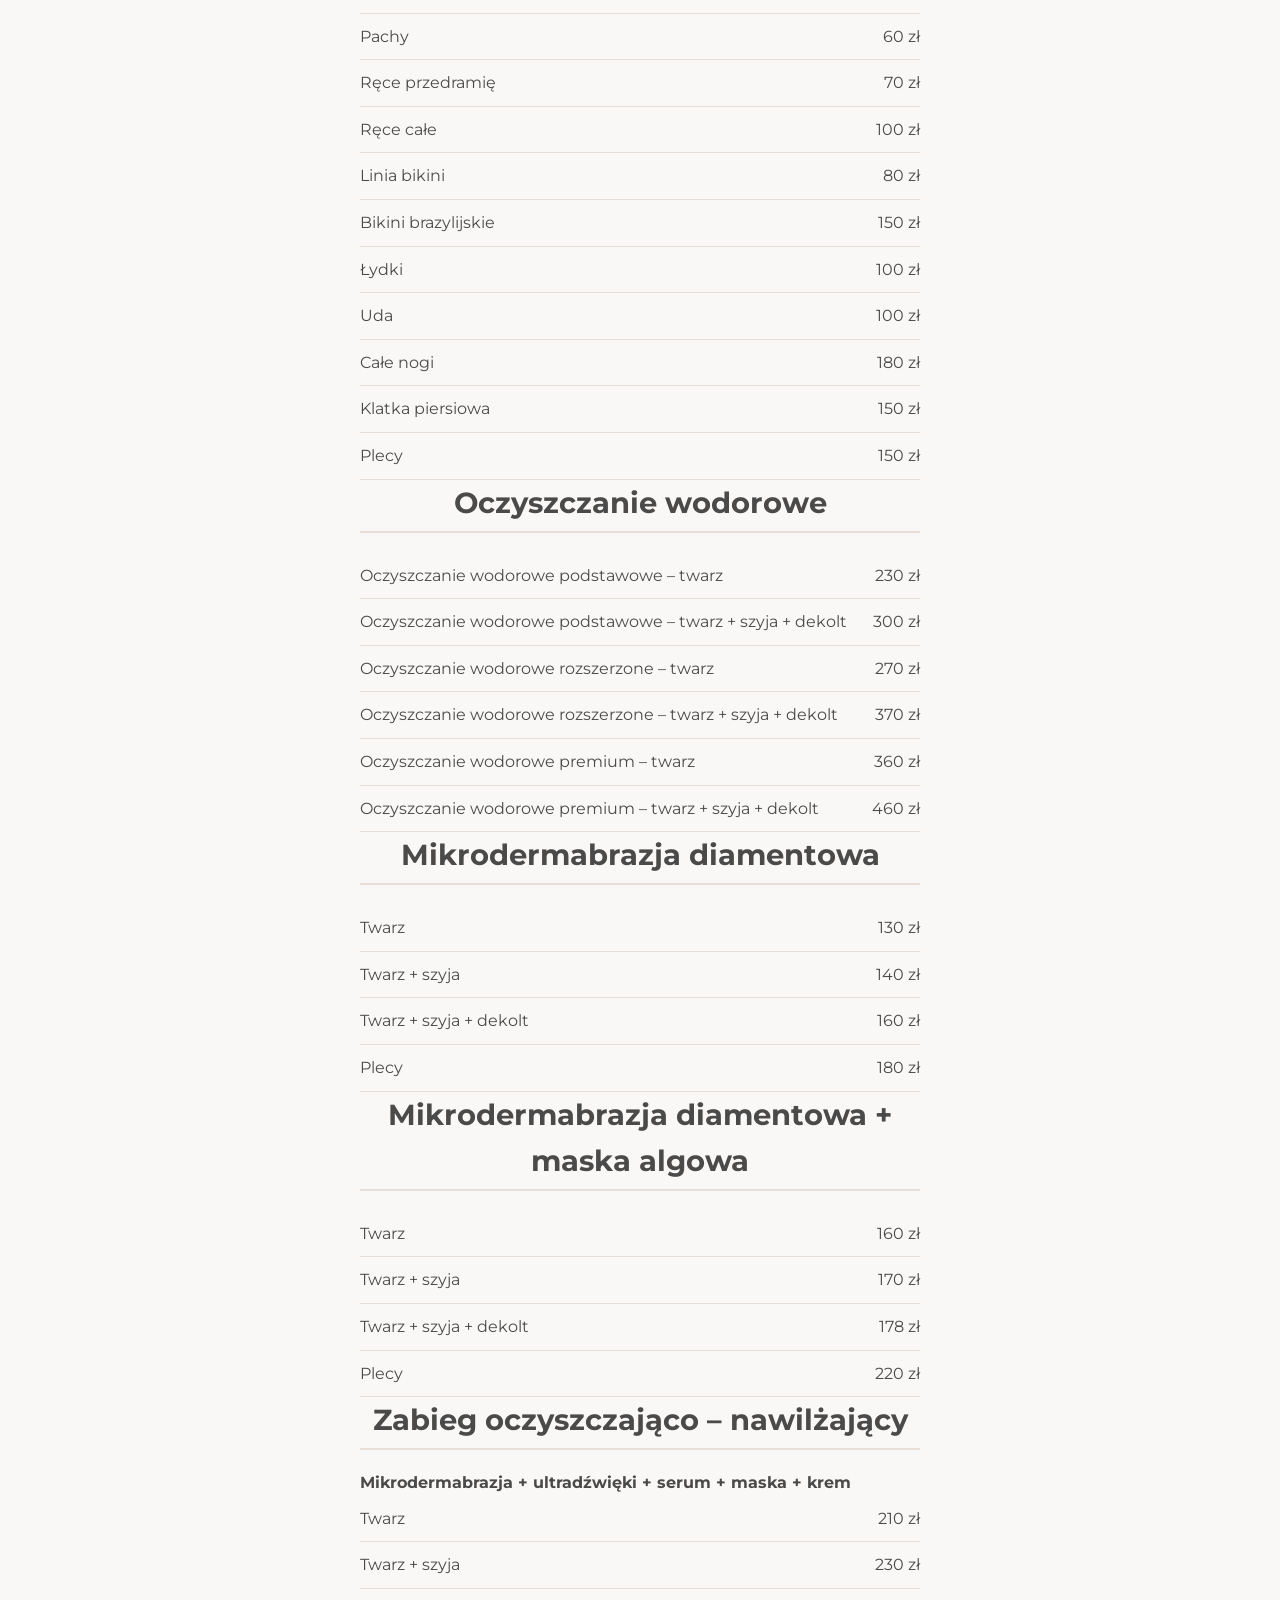
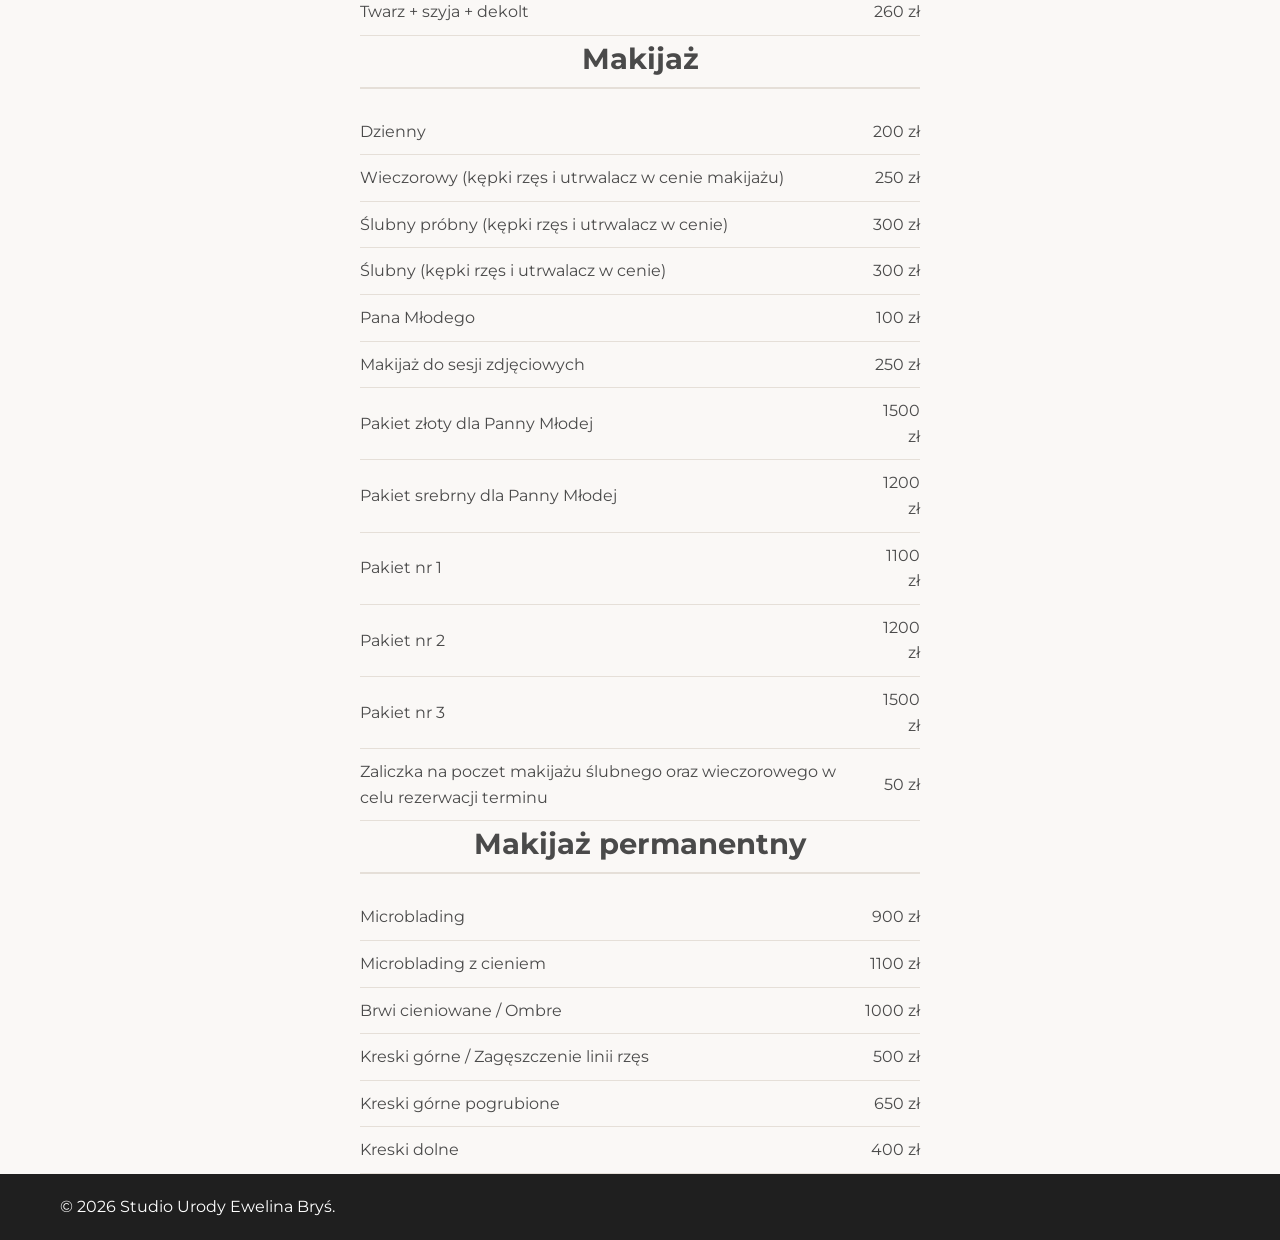
==== commit d4047573: "Add files via upload" ====
--- a/cennik.html
+++ b/cennik.html
@@ -38,50 +38,58 @@
 <!-- SEKCJA -->  
 <section class="section cennik">
 
-<h3>Makijaż</h3>
-<table>
-<tr><td>Makijaż dzienny</td><td>200 zł</td></tr>
-<tr><td>Makijaż wieczorowy</td><td>250 zł</td></tr>
-<tr><td>Makijaż ślubny próbny</td><td>300 zł</td></tr>
-<tr><td>Makijaż ślubny</td><td>300 zł</td></tr>
-<tr><td>Makijaż do sesji zdjęciowych</td><td>250 zł</td></tr>
-<tr><td>Korekta Pana Młodego</td><td>100 zł</td></tr>
-</table>
-
-<h3>Stylizacja paznokci – dłonie</h3>
+<h3>Stylizacja paznokci</h3>
 <table>
 <tr><td>Manicure biologiczny</td><td>80 zł</td></tr>
 <tr><td>Manicure japoński</td><td>100 zł</td></tr>
 <tr><td>Manicure hybrydowy kolor</td><td>120 zł</td></tr>
-<tr><td>Manicure hybrydowy french / babyboomer</td><td>140 zł</td></tr>
-<tr><td>Uzupełnienie hybrydy kolor</td><td>130 zł</td></tr>
-<tr><td>Uzupełnienie hybrydy french / babyboomer</td><td>150 zł</td></tr>
-<tr><td>Usunięcie hybrydy + manicure</td><td>90 zł</td></tr>
-<tr><td>Paznokcie żelowe na naturalną płytkę</td><td>150–170 zł</td></tr>
-<tr><td>Paznokcie żelowe przedłużane</td><td>170–210 zł</td></tr>
-<tr><td>Uzupełnienie paznokci żelowych</td><td>160–180 zł</td></tr>
-<tr><td>Usunięcie żeli</td><td>100 zł</td></tr>
+<tr><td>Manicure hybrydowy french</td><td>130 zł</td></tr>
+<tr><td>Manicure hybrydowy babyboomer</td><td>130 zł</td></tr>
+<tr><td>Uzupełnienie hybryda kolor</td><td>130 zł</td></tr>
+<tr><td>Uzupełnienie hybryda french / babyboomer</td><td>150 zł</td></tr>
+<tr><td>Usunięcie hybrydy + manicure biologiczny</td><td>90 zł</td></tr>
+<tr><td>Usunięcie hybrydy + manicure japoński</td><td>150 zł</td></tr>
+<tr><td>Pedicure paznokcie + skórki</td><td>80 zł</td></tr>
+<tr><td>Pedicure biologiczny</td><td>130 zł</td></tr>
+<tr><td>Pedicure + hybryda kolor</td><td>180 zł</td></tr>
+<tr><td>Pedicure + hybryda french</td><td>200 zł</td></tr>
+<tr><td>Pedicure + hybryda uzupełnienie kolor</td><td>190 zł</td></tr>
+<tr><td>Pedicure + hybryda uzupełnienie french</td><td>200 zł</td></tr>
+<tr><td>Paznokcie hybrydowe stopy kolor</td><td>120 zł</td></tr>
+<tr><td>Paznokcie hybrydowe stopy french</td><td>140 zł</td></tr>
+<tr><td>Paznokcie hybrydowe stopy uzupełnienie kolor</td><td>130 zł</td></tr>
+<tr><td>Paznokcie hybrydowe stopy uzupełnienie french</td><td>150 zł</td></tr>
+<tr><td>Zabieg parafinowy dłoni + krem</td><td>60 zł</td></tr>
+<tr><td>Zabieg parafinowy stóp + krem</td><td>70 zł</td></tr>
+<tr><td>Paznokcie żelowe na naturalną płytkę kolor</td><td>150 zł</td></tr>
+<tr><td>Paznokcie żelowe na naturalną płytkę french</td><td>170 zł</td></tr>
+<tr><td>Paznokcie żelowe na naturalną płytkę babyboomer</td><td>170 zł</td></tr>
+<tr><td>Paznokcie żelowe przedłużane na formie kolor – krótkie</td><td>170 zł</td></tr>
+<tr><td>Paznokcie żelowe przedłużane na formie kolor – średnie</td><td>180 zł</td></tr>
+<tr><td>Paznokcie żelowe przedłużane na formie kolor – długie</td><td>190 zł</td></tr>
+<tr><td>Paznokcie żelowe przedłużane na formie french / babyboomer – krótkie</td><td>190 zł</td></tr>
+<tr><td>Paznokcie żelowe przedłużane na formie french / babyboomer – średnie</td><td>200 zł</td></tr>
+<tr><td>Paznokcie żelowe przedłużane na formie french / babyboomer – długie</td><td>210 zł</td></tr>
+<tr><td>Uzupełnienie / korekta paznokci żelowych kolor</td><td>160 zł</td></tr>
+<tr><td>Uzupełnienie / korekta paznokci żelowych french / babyboomer</td><td>180 zł</td></tr>
+<tr><td>Usunięcie żeli dłonie / stopy</td><td>100 zł</td></tr>
+<tr><td>Usunięcie żeli dłonie / stopy + manicure japoński</td><td>160 zł</td></tr>
+<tr><td>Naprawa paznokcia hybryda / żel</td><td>20 zł</td></tr>
 </table>
 
-<h3>Stylizacja paznokci – stopy</h3>
-<table>
-<tr><td>Pedicure podstawowy</td><td>80–130 zł</td></tr>
-<tr><td>Pedicure + hybryda</td><td>180–200 zł</td></tr>
-<tr><td>Paznokcie hybrydowe stopy</td><td>120–150 zł</td></tr>
-<tr><td>Zabieg parafinowy stóp</td><td>70 zł</td></tr>
-</table>
-
-<h3>Brwi i rzęsy</h3>
+<h3>Stylizacja brwi i rzęs</h3>
 <table>
 <tr><td>Regulacja brwi</td><td>40 zł</td></tr>
 <tr><td>Henna brwi</td><td>50 zł</td></tr>
 <tr><td>Henna + regulacja brwi</td><td>60 zł</td></tr>
 <tr><td>Henna rzęs</td><td>50 zł</td></tr>
-<tr><td>Henna komplet (brwi + rzęsy + regulacja)</td><td>90 zł</td></tr>
-<tr><td>Henna pudrowa z geometrią</td><td>100 zł</td></tr>
-<tr><td>Laminacja brwi</td><td>140 zł</td></tr>
-<tr><td>Lifting rzęs + laminacja + botoks</td><td>160 zł</td></tr>
-<tr><td>Lifting rzęs + laminacja brwi (pakiet)</td><td>260 zł</td></tr>
+<tr><td>Henna brwi + rzęs + regulacja</td><td>90 zł</td></tr>
+<tr><td>Henna pudrowa brwi z geometrią</td><td>100 zł</td></tr>
+<tr><td>Farbka brwi lub rzęs</td><td>80 zł</td></tr>
+<tr><td>Farbka brwi + regulacja</td><td>90 zł</td></tr>
+<tr><td>Laminacja brwi z farbką i regulacją</td><td>140 zł</td></tr>
+<tr><td>Lifting + laminacja rzęs + botoks + farbka</td><td>160 zł</td></tr>
+<tr><td>Lifting rzęs + laminacja brwi + botoks + koloryzacja</td><td>260 zł</td></tr>
 </table>
 
 <h3>Depilacja woskiem</h3>
@@ -89,48 +97,75 @@
 <tr><td>Wąsik</td><td>40 zł</td></tr>
 <tr><td>Broda</td><td>50 zł</td></tr>
 <tr><td>Pachy</td><td>60 zł</td></tr>
-<tr><td>Ręce</td><td>70–100 zł</td></tr>
-<tr><td>Bikini</td><td>80–150 zł</td></tr>
-<tr><td>Nogi</td><td>100–180 zł</td></tr>
-<tr><td>Klatka piersiowa / plecy</td><td>150 zł</td></tr>
-</table>
-
-<h3>Kwasy medyczne</h3>
-<table>
-<tr><td>Zabieg kwasami</td><td>300 zł</td></tr>
-<tr><td>Zabieg kwasami + mikrodermabrazja</td><td>350 zł</td></tr>
-<tr><td>Pakiet 3 zabiegów</td><td>800–900 zł</td></tr>
+<tr><td>Ręce przedramię</td><td>70 zł</td></tr>
+<tr><td>Ręce całe</td><td>100 zł</td></tr>
+<tr><td>Linia bikini</td><td>80 zł</td></tr>
+<tr><td>Bikini brazylijskie</td><td>150 zł</td></tr>
+<tr><td>Łydki</td><td>100 zł</td></tr>
+<tr><td>Uda</td><td>100 zł</td></tr>
+<tr><td>Całe nogi</td><td>180 zł</td></tr>
+<tr><td>Klatka piersiowa</td><td>150 zł</td></tr>
+<tr><td>Plecy</td><td>150 zł</td></tr>
 </table>
 
 <h3>Oczyszczanie wodorowe</h3>
 <table>
-<tr><td>Podstawowe – twarz</td><td>230 zł</td></tr>
-<tr><td>Podstawowe – twarz + szyja + dekolt</td><td>300 zł</td></tr>
-<tr><td>Rozszerzone – twarz</td><td>270 zł</td></tr>
-<tr><td>Rozszerzone – twarz + szyja + dekolt</td><td>370 zł</td></tr>
-<tr><td>Premium – twarz</td><td>360 zł</td></tr>
-<tr><td>Premium – twarz + szyja + dekolt</td><td>460 zł</td></tr>
+<tr><td>Oczyszczanie wodorowe podstawowe – twarz</td><td>230 zł</td></tr>
+<tr><td>Oczyszczanie wodorowe podstawowe – twarz + szyja + dekolt</td><td>300 zł</td></tr>
+<tr><td>Oczyszczanie wodorowe rozszerzone – twarz</td><td>270 zł</td></tr>
+<tr><td>Oczyszczanie wodorowe rozszerzone – twarz + szyja + dekolt</td><td>370 zł</td></tr>
+<tr><td>Oczyszczanie wodorowe premium – twarz</td><td>360 zł</td></tr>
+<tr><td>Oczyszczanie wodorowe premium – twarz + szyja + dekolt</td><td>460 zł</td></tr>
 </table>
 
-<h3>Mikrodermabrazja</h3>
+<h3>Mikrodermabrazja diamentowa</h3>
 <table>
 <tr><td>Twarz</td><td>130 zł</td></tr>
 <tr><td>Twarz + szyja</td><td>140 zł</td></tr>
 <tr><td>Twarz + szyja + dekolt</td><td>160 zł</td></tr>
 <tr><td>Plecy</td><td>180 zł</td></tr>
-<tr><td>Mikrodermabrazja + maska algowa</td><td>160–220 zł</td></tr>
 </table>
 
-<h3>Zabiegi pielęgnacyjne</h3>
+<h3>Mikrodermabrazja diamentowa + maska algowa</h3>
 <table>
-<tr><td>Zabieg oczyszczająco–nawilżający twarz</td><td>210 zł</td></tr>
+<tr><td>Twarz</td><td>160 zł</td></tr>
+<tr><td>Twarz + szyja</td><td>170 zł</td></tr>
+<tr><td>Twarz + szyja + dekolt</td><td>178 zł</td></tr>
+<tr><td>Plecy</td><td>220 zł</td></tr>
+</table>
+
+<h3>Zabieg oczyszczająco – nawilżający</h3>
+<p><strong>Mikrodermabrazja + ultradźwięki + serum + maska + krem</strong></p>
+<table>
+<tr><td>Twarz</td><td>210 zł</td></tr>
 <tr><td>Twarz + szyja</td><td>230 zł</td></tr>
 <tr><td>Twarz + szyja + dekolt</td><td>260 zł</td></tr>
 </table>
 
-<h3>Inne</h3>
+<h3>Makijaż</h3>
 <table>
-<tr><td>Usuwanie rozstępów</td><td>300 zł</td></tr>
+<tr><td>Dzienny</td><td>200 zł</td></tr>
+<tr><td>Wieczorowy (kępki rzęs i utrwalacz w cenie makijażu)</td><td>250 zł</td></tr>
+<tr><td>Ślubny próbny (kępki rzęs i utrwalacz w cenie)</td><td>300 zł</td></tr>
+<tr><td>Ślubny (kępki rzęs i utrwalacz w cenie)</td><td>300 zł</td></tr>
+<tr><td>Pana Młodego</td><td>100 zł</td></tr>
+<tr><td>Makijaż do sesji zdjęciowych</td><td>250 zł</td></tr>
+<tr><td>Pakiet złoty dla Panny Młodej</td><td>1500 zł</td></tr>
+<tr><td>Pakiet srebrny dla Panny Młodej</td><td>1200 zł</td></tr>
+<tr><td>Pakiet nr 1</td><td>1100 zł</td></tr>
+<tr><td>Pakiet nr 2</td><td>1200 zł</td></tr>
+<tr><td>Pakiet nr 3</td><td>1500 zł</td></tr>
+<tr><td>Zaliczka na poczet makijażu ślubnego oraz wieczorowego w celu rezerwacji terminu</td><td>50 zł</td></tr>
+</table>
+
+<h3>Makijaż permanentny</h3>
+<table>
+<tr><td>Microblading</td><td>900 zł</td></tr>
+<tr><td>Microblading z cieniem</td><td>1100 zł</td></tr>
+<tr><td>Brwi cieniowane / Ombre</td><td>1000 zł</td></tr>
+<tr><td>Kreski górne / Zagęszczenie linii rzęs</td><td>500 zł</td></tr>
+<tr><td>Kreski górne pogrubione</td><td>650 zł</td></tr>
+<tr><td>Kreski dolne</td><td>400 zł</td></tr>
 </table>
 
 </section>
--- a/style.css
+++ b/style.css
@@ -222,7 +222,7 @@
 /* CENNIK */
 /* Kontener dla cennika */
 .cennik {
-  max-width: 500px;  /* zmieniasz szerokość całego cennika */
+  max-width: 600px;  /* zmieniasz szerokość całego cennika */
   margin: 0 auto;     /* wyśrodkowanie */
   padding: 0 20px;
 }
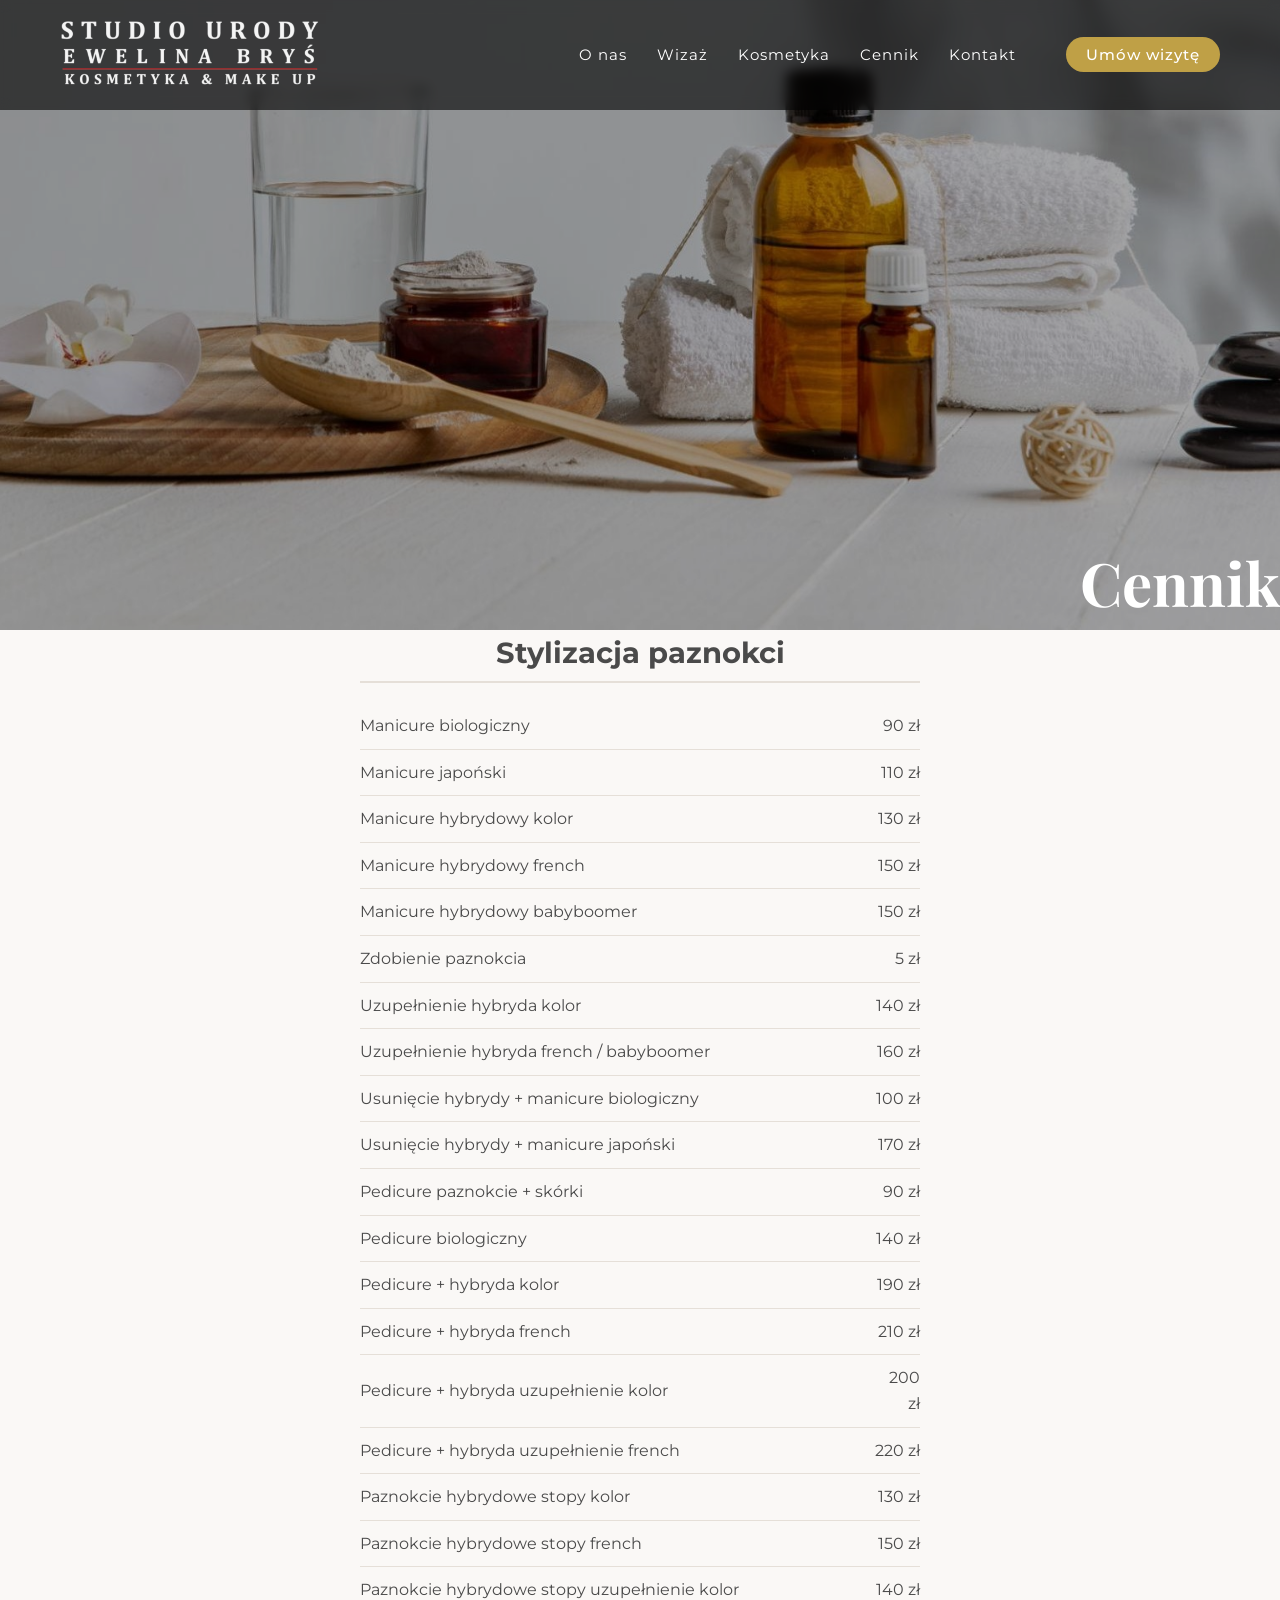
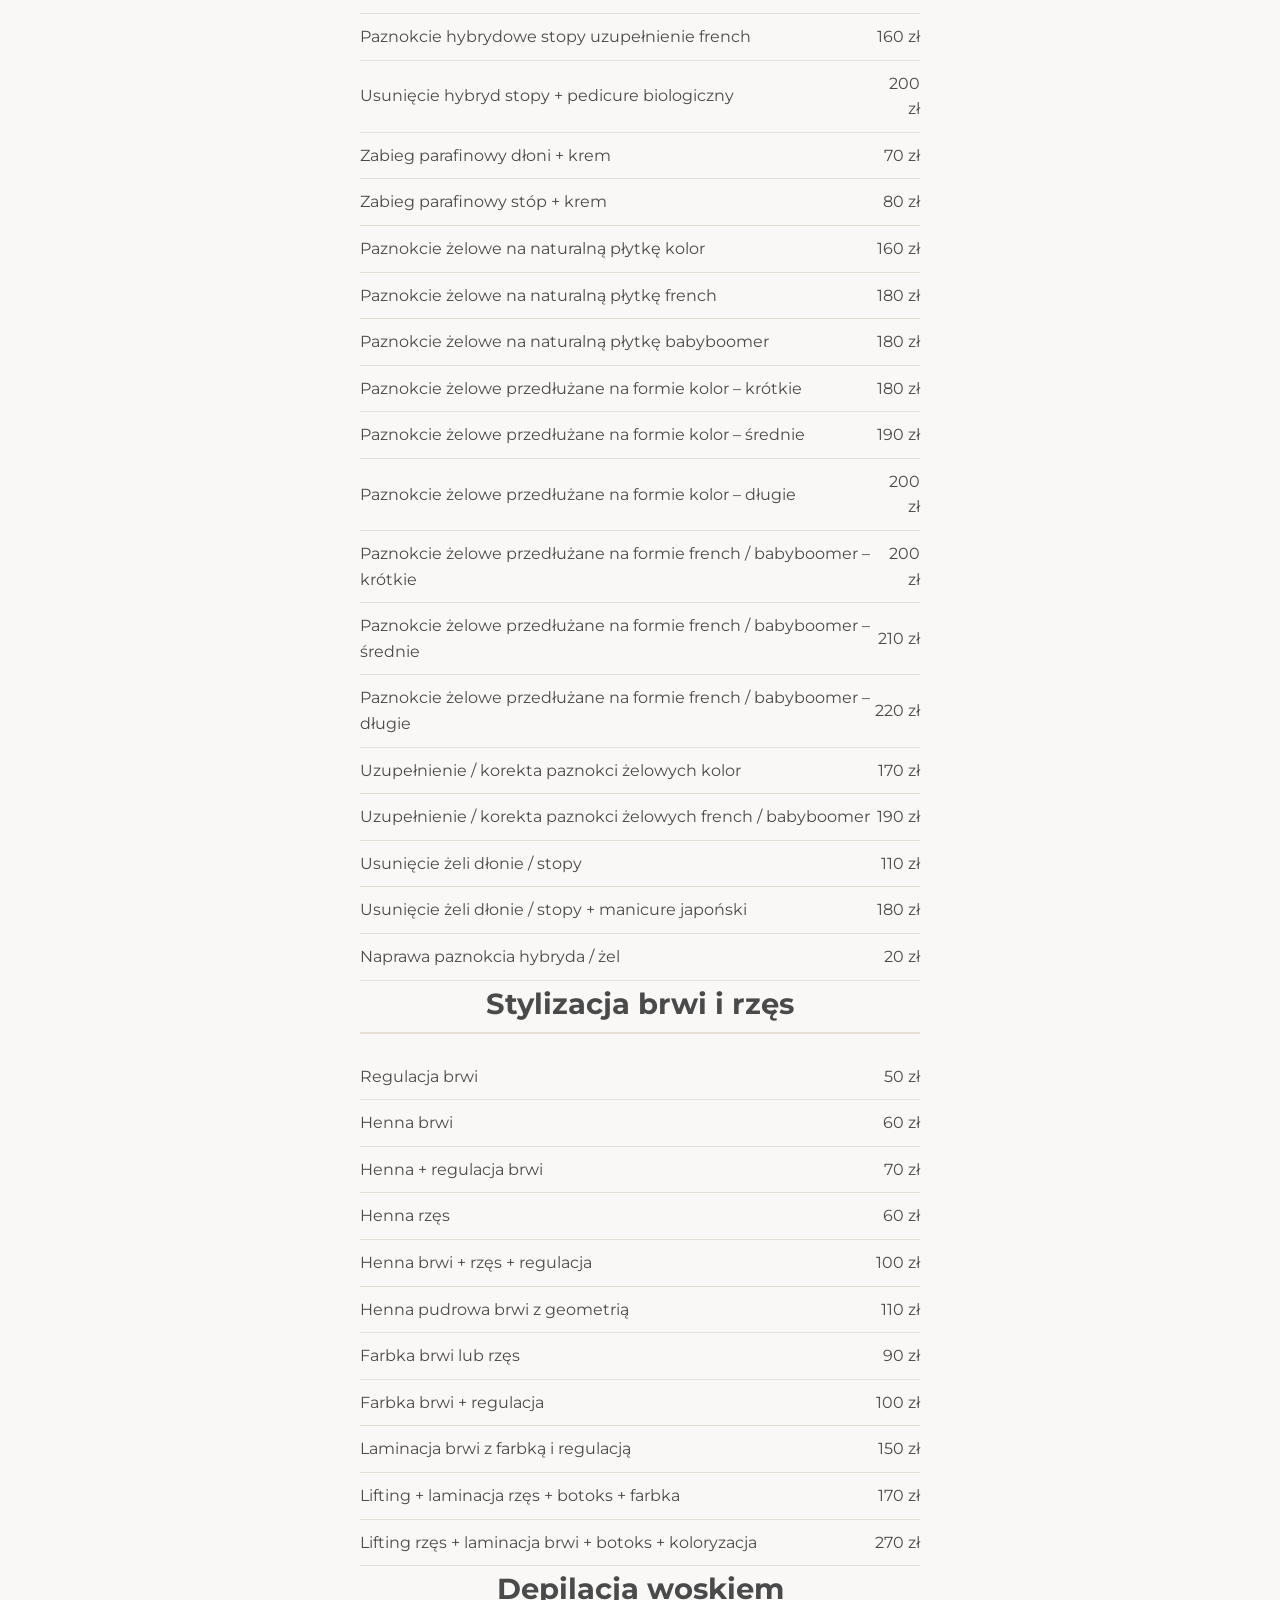
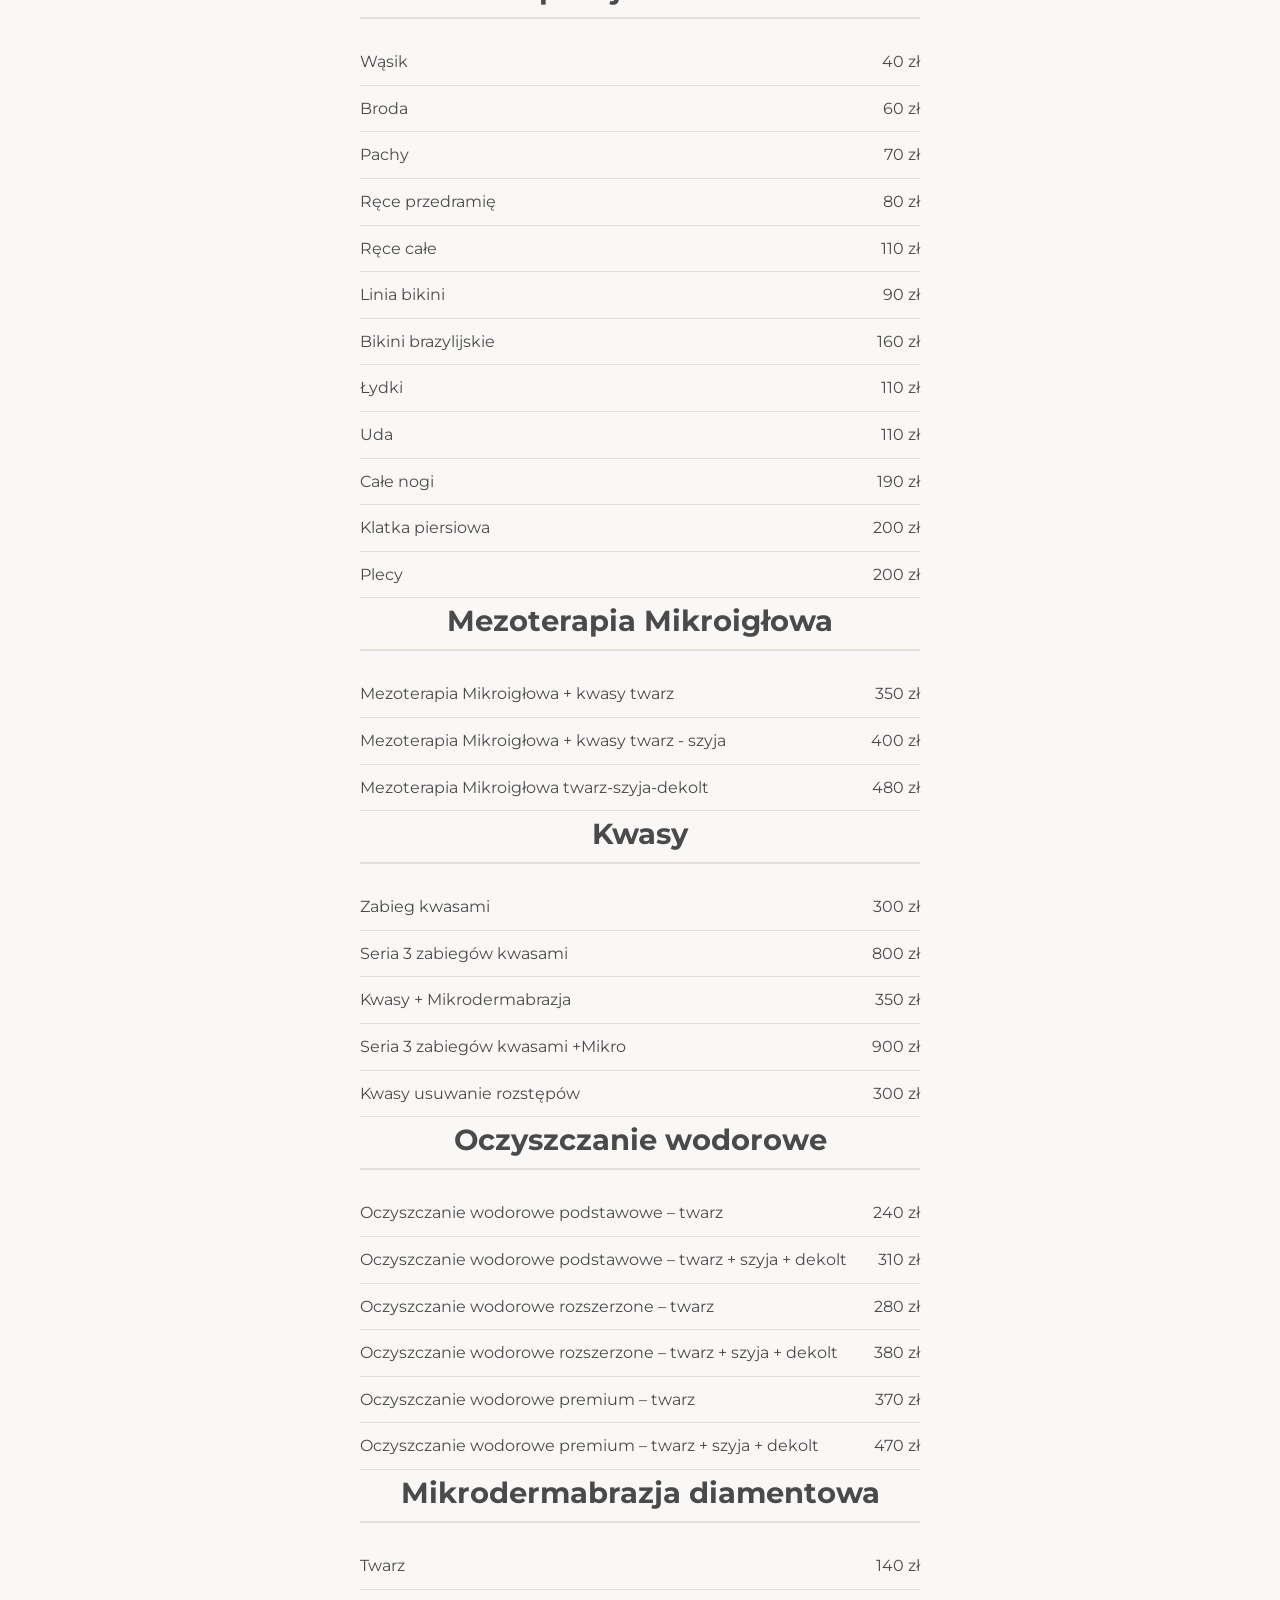
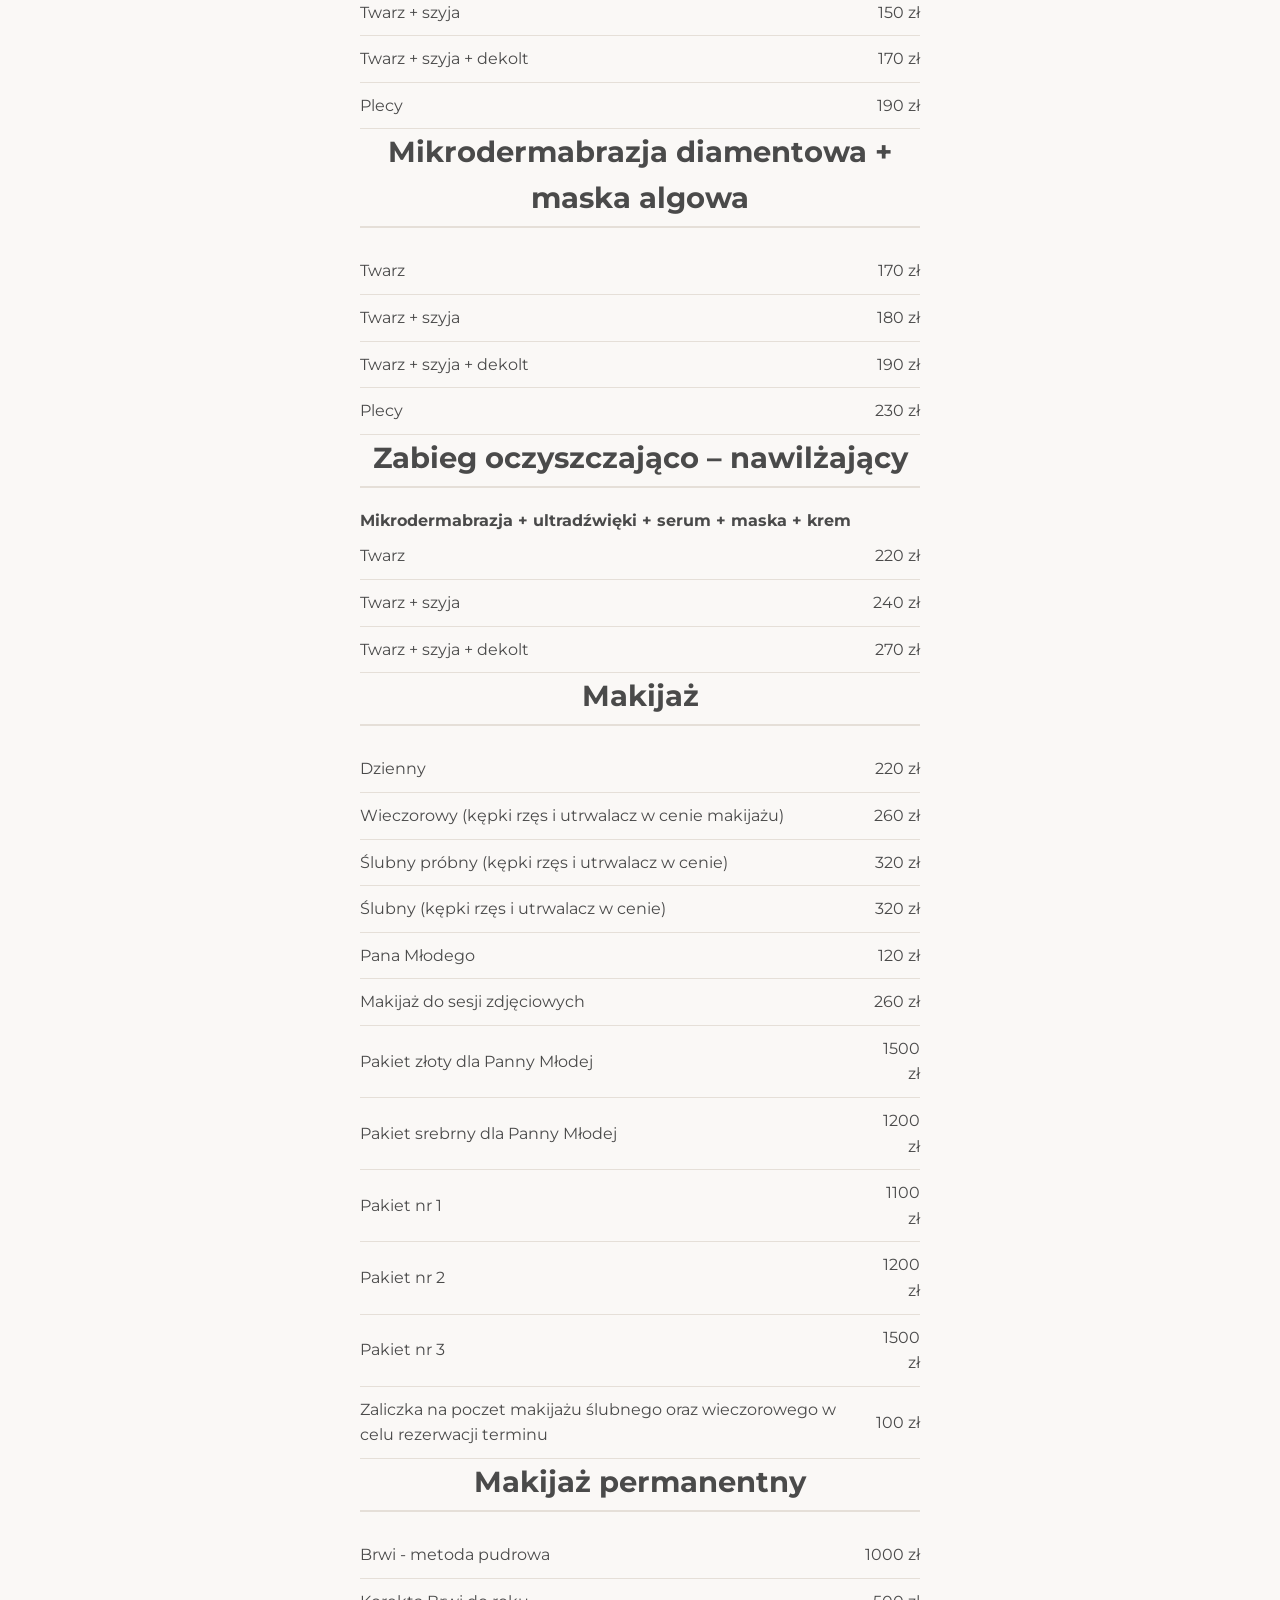
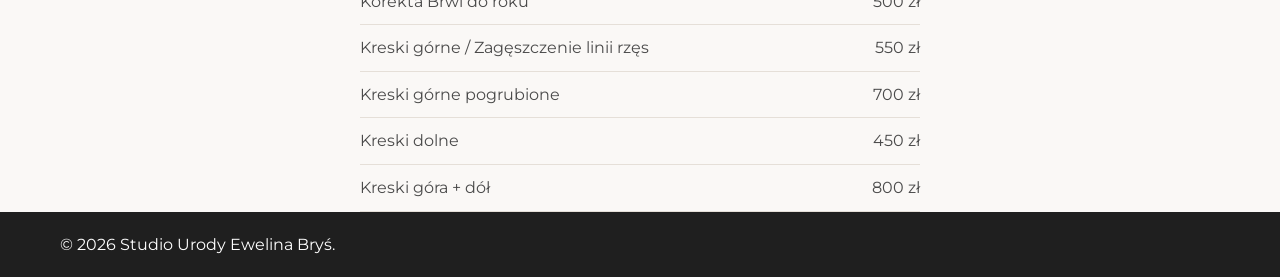
==== commit b999859a: "Add files via upload" ====
--- a/cennik.html
+++ b/cennik.html
@@ -40,132 +40,150 @@
 
 <h3>Stylizacja paznokci</h3>
 <table>
-<tr><td>Manicure biologiczny</td><td>80 zł</td></tr>
-<tr><td>Manicure japoński</td><td>100 zł</td></tr>
-<tr><td>Manicure hybrydowy kolor</td><td>120 zł</td></tr>
-<tr><td>Manicure hybrydowy french</td><td>130 zł</td></tr>
-<tr><td>Manicure hybrydowy babyboomer</td><td>130 zł</td></tr>
-<tr><td>Uzupełnienie hybryda kolor</td><td>130 zł</td></tr>
-<tr><td>Uzupełnienie hybryda french / babyboomer</td><td>150 zł</td></tr>
-<tr><td>Usunięcie hybrydy + manicure biologiczny</td><td>90 zł</td></tr>
-<tr><td>Usunięcie hybrydy + manicure japoński</td><td>150 zł</td></tr>
-<tr><td>Pedicure paznokcie + skórki</td><td>80 zł</td></tr>
-<tr><td>Pedicure biologiczny</td><td>130 zł</td></tr>
-<tr><td>Pedicure + hybryda kolor</td><td>180 zł</td></tr>
-<tr><td>Pedicure + hybryda french</td><td>200 zł</td></tr>
-<tr><td>Pedicure + hybryda uzupełnienie kolor</td><td>190 zł</td></tr>
-<tr><td>Pedicure + hybryda uzupełnienie french</td><td>200 zł</td></tr>
-<tr><td>Paznokcie hybrydowe stopy kolor</td><td>120 zł</td></tr>
-<tr><td>Paznokcie hybrydowe stopy french</td><td>140 zł</td></tr>
-<tr><td>Paznokcie hybrydowe stopy uzupełnienie kolor</td><td>130 zł</td></tr>
-<tr><td>Paznokcie hybrydowe stopy uzupełnienie french</td><td>150 zł</td></tr>
-<tr><td>Zabieg parafinowy dłoni + krem</td><td>60 zł</td></tr>
-<tr><td>Zabieg parafinowy stóp + krem</td><td>70 zł</td></tr>
-<tr><td>Paznokcie żelowe na naturalną płytkę kolor</td><td>150 zł</td></tr>
-<tr><td>Paznokcie żelowe na naturalną płytkę french</td><td>170 zł</td></tr>
-<tr><td>Paznokcie żelowe na naturalną płytkę babyboomer</td><td>170 zł</td></tr>
-<tr><td>Paznokcie żelowe przedłużane na formie kolor – krótkie</td><td>170 zł</td></tr>
-<tr><td>Paznokcie żelowe przedłużane na formie kolor – średnie</td><td>180 zł</td></tr>
-<tr><td>Paznokcie żelowe przedłużane na formie kolor – długie</td><td>190 zł</td></tr>
-<tr><td>Paznokcie żelowe przedłużane na formie french / babyboomer – krótkie</td><td>190 zł</td></tr>
-<tr><td>Paznokcie żelowe przedłużane na formie french / babyboomer – średnie</td><td>200 zł</td></tr>
-<tr><td>Paznokcie żelowe przedłużane na formie french / babyboomer – długie</td><td>210 zł</td></tr>
-<tr><td>Uzupełnienie / korekta paznokci żelowych kolor</td><td>160 zł</td></tr>
-<tr><td>Uzupełnienie / korekta paznokci żelowych french / babyboomer</td><td>180 zł</td></tr>
-<tr><td>Usunięcie żeli dłonie / stopy</td><td>100 zł</td></tr>
-<tr><td>Usunięcie żeli dłonie / stopy + manicure japoński</td><td>160 zł</td></tr>
+<tr><td>Manicure biologiczny</td><td>90 zł</td></tr>
+<tr><td>Manicure japoński</td><td>110 zł</td></tr>
+<tr><td>Manicure hybrydowy kolor</td><td>130 zł</td></tr>
+<tr><td>Manicure hybrydowy french</td><td>150 zł</td></tr>
+<tr><td>Manicure hybrydowy babyboomer</td><td>150 zł</td></tr>
+<tr><td>Zdobienie paznokcia</td><td>5 zł</td></tr>
+<tr><td>Uzupełnienie hybryda kolor</td><td>140 zł</td></tr>
+<tr><td>Uzupełnienie hybryda french / babyboomer</td><td>160 zł</td></tr>
+<tr><td>Usunięcie hybrydy + manicure biologiczny</td><td>100 zł</td></tr>
+<tr><td>Usunięcie hybrydy + manicure japoński</td><td>170 zł</td></tr>
+<tr><td>Pedicure paznokcie + skórki</td><td>90 zł</td></tr>
+<tr><td>Pedicure biologiczny</td><td>140 zł</td></tr>
+<tr><td>Pedicure + hybryda kolor</td><td>190 zł</td></tr>
+<tr><td>Pedicure + hybryda french</td><td>210 zł</td></tr>
+<tr><td>Pedicure + hybryda uzupełnienie kolor</td><td>200 zł</td></tr>
+<tr><td>Pedicure + hybryda uzupełnienie french</td><td>220 zł</td></tr>
+<tr><td>Paznokcie hybrydowe stopy kolor</td><td>130 zł</td></tr>
+<tr><td>Paznokcie hybrydowe stopy french</td><td>150 zł</td></tr>
+<tr><td>Paznokcie hybrydowe stopy uzupełnienie kolor</td><td>140 zł</td></tr>
+<tr><td>Paznokcie hybrydowe stopy uzupełnienie french</td><td>160 zł</td></tr>
+<tr><td>Usunięcie hybryd stopy + pedicure biologiczny</td><td>200 zł</td></tr>
+<tr><td>Zabieg parafinowy dłoni + krem</td><td>70 zł</td></tr>
+<tr><td>Zabieg parafinowy stóp + krem</td><td>80 zł</td></tr>
+<tr><td>Paznokcie żelowe na naturalną płytkę kolor</td><td>160 zł</td></tr>
+<tr><td>Paznokcie żelowe na naturalną płytkę french</td><td>180 zł</td></tr>
+<tr><td>Paznokcie żelowe na naturalną płytkę babyboomer</td><td>180 zł</td></tr>
+<tr><td>Paznokcie żelowe przedłużane na formie kolor – krótkie</td><td>180 zł</td></tr>
+<tr><td>Paznokcie żelowe przedłużane na formie kolor – średnie</td><td>190 zł</td></tr>
+<tr><td>Paznokcie żelowe przedłużane na formie kolor – długie</td><td>200 zł</td></tr>
+<tr><td>Paznokcie żelowe przedłużane na formie french / babyboomer – krótkie</td><td>200 zł</td></tr>
+<tr><td>Paznokcie żelowe przedłużane na formie french / babyboomer – średnie</td><td>210 zł</td></tr>
+<tr><td>Paznokcie żelowe przedłużane na formie french / babyboomer – długie</td><td>220 zł</td></tr>
+<tr><td>Uzupełnienie / korekta paznokci żelowych kolor</td><td>170 zł</td></tr>
+<tr><td>Uzupełnienie / korekta paznokci żelowych french / babyboomer</td><td>190 zł</td></tr>
+<tr><td>Usunięcie żeli dłonie / stopy</td><td>110 zł</td></tr>
+<tr><td>Usunięcie żeli dłonie / stopy + manicure japoński</td><td>180 zł</td></tr>
 <tr><td>Naprawa paznokcia hybryda / żel</td><td>20 zł</td></tr>
 </table>
 
 <h3>Stylizacja brwi i rzęs</h3>
 <table>
-<tr><td>Regulacja brwi</td><td>40 zł</td></tr>
-<tr><td>Henna brwi</td><td>50 zł</td></tr>
-<tr><td>Henna + regulacja brwi</td><td>60 zł</td></tr>
-<tr><td>Henna rzęs</td><td>50 zł</td></tr>
-<tr><td>Henna brwi + rzęs + regulacja</td><td>90 zł</td></tr>
-<tr><td>Henna pudrowa brwi z geometrią</td><td>100 zł</td></tr>
-<tr><td>Farbka brwi lub rzęs</td><td>80 zł</td></tr>
-<tr><td>Farbka brwi + regulacja</td><td>90 zł</td></tr>
-<tr><td>Laminacja brwi z farbką i regulacją</td><td>140 zł</td></tr>
-<tr><td>Lifting + laminacja rzęs + botoks + farbka</td><td>160 zł</td></tr>
-<tr><td>Lifting rzęs + laminacja brwi + botoks + koloryzacja</td><td>260 zł</td></tr>
+<tr><td>Regulacja brwi</td><td>50 zł</td></tr>
+<tr><td>Henna brwi</td><td>60 zł</td></tr>
+<tr><td>Henna + regulacja brwi</td><td>70 zł</td></tr>
+<tr><td>Henna rzęs</td><td>60 zł</td></tr>
+<tr><td>Henna brwi + rzęs + regulacja</td><td>100 zł</td></tr>
+<tr><td>Henna pudrowa brwi z geometrią</td><td>110 zł</td></tr>
+<tr><td>Farbka brwi lub rzęs</td><td>90 zł</td></tr>
+<tr><td>Farbka brwi + regulacja</td><td>100 zł</td></tr>
+<tr><td>Laminacja brwi z farbką i regulacją</td><td>150 zł</td></tr>
+<tr><td>Lifting + laminacja rzęs + botoks + farbka</td><td>170 zł</td></tr>
+<tr><td>Lifting rzęs + laminacja brwi + botoks + koloryzacja</td><td>270 zł</td></tr>
 </table>
 
 <h3>Depilacja woskiem</h3>
 <table>
 <tr><td>Wąsik</td><td>40 zł</td></tr>
-<tr><td>Broda</td><td>50 zł</td></tr>
-<tr><td>Pachy</td><td>60 zł</td></tr>
-<tr><td>Ręce przedramię</td><td>70 zł</td></tr>
-<tr><td>Ręce całe</td><td>100 zł</td></tr>
-<tr><td>Linia bikini</td><td>80 zł</td></tr>
-<tr><td>Bikini brazylijskie</td><td>150 zł</td></tr>
-<tr><td>Łydki</td><td>100 zł</td></tr>
-<tr><td>Uda</td><td>100 zł</td></tr>
-<tr><td>Całe nogi</td><td>180 zł</td></tr>
-<tr><td>Klatka piersiowa</td><td>150 zł</td></tr>
-<tr><td>Plecy</td><td>150 zł</td></tr>
+<tr><td>Broda</td><td>60 zł</td></tr>
+<tr><td>Pachy</td><td>70 zł</td></tr>
+<tr><td>Ręce przedramię</td><td>80 zł</td></tr>
+<tr><td>Ręce całe</td><td>110 zł</td></tr>
+<tr><td>Linia bikini</td><td>90 zł</td></tr>
+<tr><td>Bikini brazylijskie</td><td>160 zł</td></tr>
+<tr><td>Łydki</td><td>110 zł</td></tr>
+<tr><td>Uda</td><td>110 zł</td></tr>
+<tr><td>Całe nogi</td><td>190 zł</td></tr>
+<tr><td>Klatka piersiowa</td><td>200 zł</td></tr>
+<tr><td>Plecy</td><td>200 zł</td></tr>
+</table>
+
+<h3>Mezoterapia Mikroigłowa</h3>
+<table>
+<tr><td>Mezoterapia Mikroigłowa + kwasy twarz</td><td>350 zł</td></tr>
+<tr><td>Mezoterapia Mikroigłowa + kwasy twarz - szyja</td><td>400 zł</td></tr>
+<tr><td>Mezoterapia Mikroigłowa twarz-szyja-dekolt</td><td>480 zł</td></tr>
+</table>
+
+<h3>Kwasy</h3>
+<table>
+<tr><td>Zabieg kwasami</td><td>300 zł</td></tr>
+<tr><td>Seria 3 zabiegów kwasami</td><td>800 zł</td></tr>
+<tr><td>Kwasy + Mikrodermabrazja</td><td>350 zł</td></tr>
+<tr><td>Seria 3 zabiegów kwasami +Mikro</td><td>900 zł</td></tr>
+<tr><td>Kwasy usuwanie rozstępów</td><td>300 zł</td></tr>
 </table>
 
 <h3>Oczyszczanie wodorowe</h3>
 <table>
-<tr><td>Oczyszczanie wodorowe podstawowe – twarz</td><td>230 zł</td></tr>
-<tr><td>Oczyszczanie wodorowe podstawowe – twarz + szyja + dekolt</td><td>300 zł</td></tr>
-<tr><td>Oczyszczanie wodorowe rozszerzone – twarz</td><td>270 zł</td></tr>
-<tr><td>Oczyszczanie wodorowe rozszerzone – twarz + szyja + dekolt</td><td>370 zł</td></tr>
-<tr><td>Oczyszczanie wodorowe premium – twarz</td><td>360 zł</td></tr>
-<tr><td>Oczyszczanie wodorowe premium – twarz + szyja + dekolt</td><td>460 zł</td></tr>
+<tr><td>Oczyszczanie wodorowe podstawowe – twarz</td><td>240 zł</td></tr>
+<tr><td>Oczyszczanie wodorowe podstawowe – twarz + szyja + dekolt</td><td>310 zł</td></tr>
+<tr><td>Oczyszczanie wodorowe rozszerzone – twarz</td><td>280 zł</td></tr>
+<tr><td>Oczyszczanie wodorowe rozszerzone – twarz + szyja + dekolt</td><td>380 zł</td></tr>
+<tr><td>Oczyszczanie wodorowe premium – twarz</td><td>370 zł</td></tr>
+<tr><td>Oczyszczanie wodorowe premium – twarz + szyja + dekolt</td><td>470 zł</td></tr>
 </table>
 
 <h3>Mikrodermabrazja diamentowa</h3>
 <table>
-<tr><td>Twarz</td><td>130 zł</td></tr>
-<tr><td>Twarz + szyja</td><td>140 zł</td></tr>
-<tr><td>Twarz + szyja + dekolt</td><td>160 zł</td></tr>
-<tr><td>Plecy</td><td>180 zł</td></tr>
+<tr><td>Twarz</td><td>140 zł</td></tr>
+<tr><td>Twarz + szyja</td><td>150 zł</td></tr>
+<tr><td>Twarz + szyja + dekolt</td><td>170 zł</td></tr>
+<tr><td>Plecy</td><td>190 zł</td></tr>
 </table>
 
 <h3>Mikrodermabrazja diamentowa + maska algowa</h3>
 <table>
-<tr><td>Twarz</td><td>160 zł</td></tr>
-<tr><td>Twarz + szyja</td><td>170 zł</td></tr>
-<tr><td>Twarz + szyja + dekolt</td><td>178 zł</td></tr>
-<tr><td>Plecy</td><td>220 zł</td></tr>
+<tr><td>Twarz</td><td>170 zł</td></tr>
+<tr><td>Twarz + szyja</td><td>180 zł</td></tr>
+<tr><td>Twarz + szyja + dekolt</td><td>190 zł</td></tr>
+<tr><td>Plecy</td><td>230 zł</td></tr>
 </table>
 
 <h3>Zabieg oczyszczająco – nawilżający</h3>
 <p><strong>Mikrodermabrazja + ultradźwięki + serum + maska + krem</strong></p>
 <table>
-<tr><td>Twarz</td><td>210 zł</td></tr>
-<tr><td>Twarz + szyja</td><td>230 zł</td></tr>
-<tr><td>Twarz + szyja + dekolt</td><td>260 zł</td></tr>
+<tr><td>Twarz</td><td>220 zł</td></tr>
+<tr><td>Twarz + szyja</td><td>240 zł</td></tr>
+<tr><td>Twarz + szyja + dekolt</td><td>270 zł</td></tr>
 </table>
 
 <h3>Makijaż</h3>
 <table>
-<tr><td>Dzienny</td><td>200 zł</td></tr>
-<tr><td>Wieczorowy (kępki rzęs i utrwalacz w cenie makijażu)</td><td>250 zł</td></tr>
-<tr><td>Ślubny próbny (kępki rzęs i utrwalacz w cenie)</td><td>300 zł</td></tr>
-<tr><td>Ślubny (kępki rzęs i utrwalacz w cenie)</td><td>300 zł</td></tr>
-<tr><td>Pana Młodego</td><td>100 zł</td></tr>
-<tr><td>Makijaż do sesji zdjęciowych</td><td>250 zł</td></tr>
+<tr><td>Dzienny</td><td>220 zł</td></tr>
+<tr><td>Wieczorowy (kępki rzęs i utrwalacz w cenie makijażu)</td><td>260 zł</td></tr>
+<tr><td>Ślubny próbny (kępki rzęs i utrwalacz w cenie)</td><td>320 zł</td></tr>
+<tr><td>Ślubny (kępki rzęs i utrwalacz w cenie)</td><td>320 zł</td></tr>
+<tr><td>Pana Młodego</td><td>120 zł</td></tr>
+<tr><td>Makijaż do sesji zdjęciowych</td><td>260 zł</td></tr>
 <tr><td>Pakiet złoty dla Panny Młodej</td><td>1500 zł</td></tr>
 <tr><td>Pakiet srebrny dla Panny Młodej</td><td>1200 zł</td></tr>
 <tr><td>Pakiet nr 1</td><td>1100 zł</td></tr>
 <tr><td>Pakiet nr 2</td><td>1200 zł</td></tr>
 <tr><td>Pakiet nr 3</td><td>1500 zł</td></tr>
-<tr><td>Zaliczka na poczet makijażu ślubnego oraz wieczorowego w celu rezerwacji terminu</td><td>50 zł</td></tr>
+<tr><td>Zaliczka na poczet makijażu ślubnego oraz wieczorowego w celu rezerwacji terminu</td><td>100 zł</td></tr>
 </table>
 
 <h3>Makijaż permanentny</h3>
 <table>
-<tr><td>Microblading</td><td>900 zł</td></tr>
-<tr><td>Microblading z cieniem</td><td>1100 zł</td></tr>
-<tr><td>Brwi cieniowane / Ombre</td><td>1000 zł</td></tr>
-<tr><td>Kreski górne / Zagęszczenie linii rzęs</td><td>500 zł</td></tr>
-<tr><td>Kreski górne pogrubione</td><td>650 zł</td></tr>
-<tr><td>Kreski dolne</td><td>400 zł</td></tr>
+<tr><td>Brwi - metoda pudrowa</td><td>1000 zł</td></tr>
+<tr><td>Korekta Brwi do roku</td><td>500 zł</td></tr>
+<tr><td>Kreski górne / Zagęszczenie linii rzęs</td><td>550 zł</td></tr>
+<tr><td>Kreski górne pogrubione</td><td>700 zł</td></tr>
+<tr><td>Kreski dolne</td><td>450 zł</td></tr>
+<tr><td>Kreski góra + dół</td><td>800 zł</td></tr>
 </table>
 
 </section>
